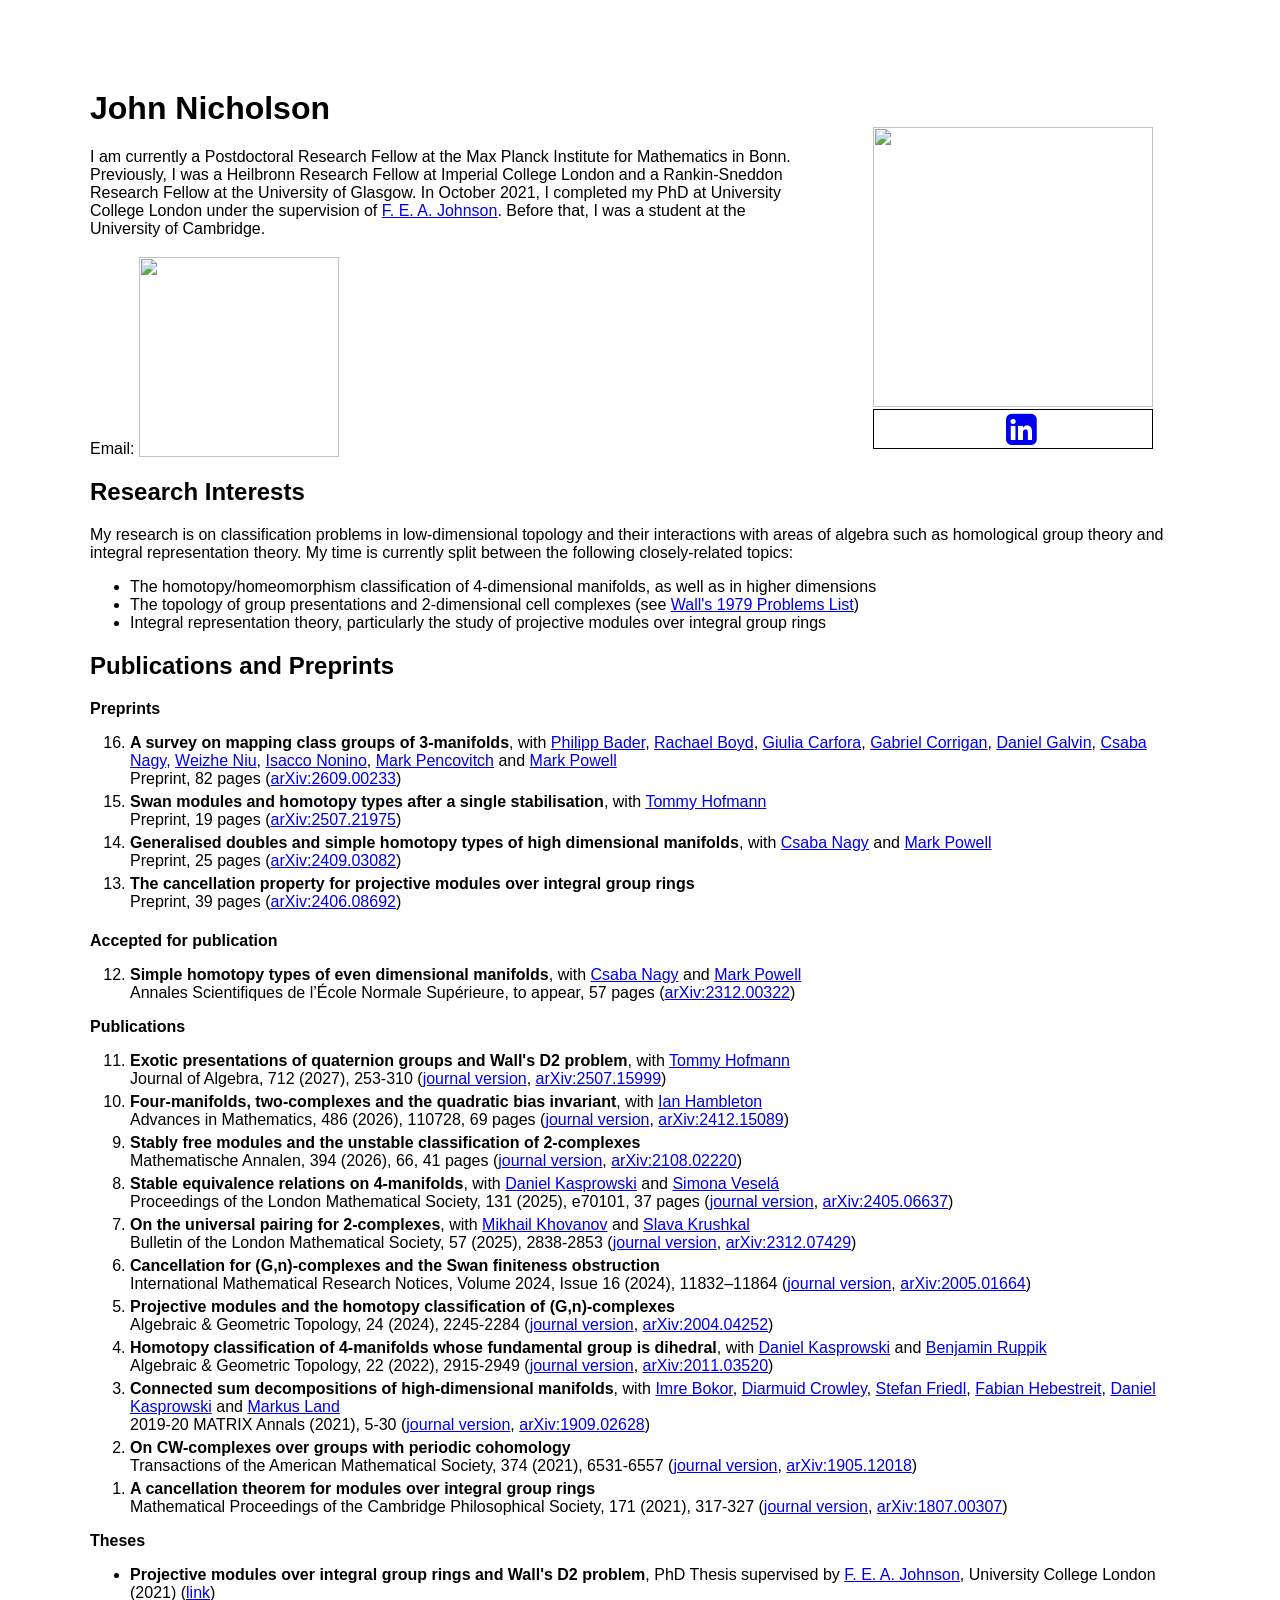
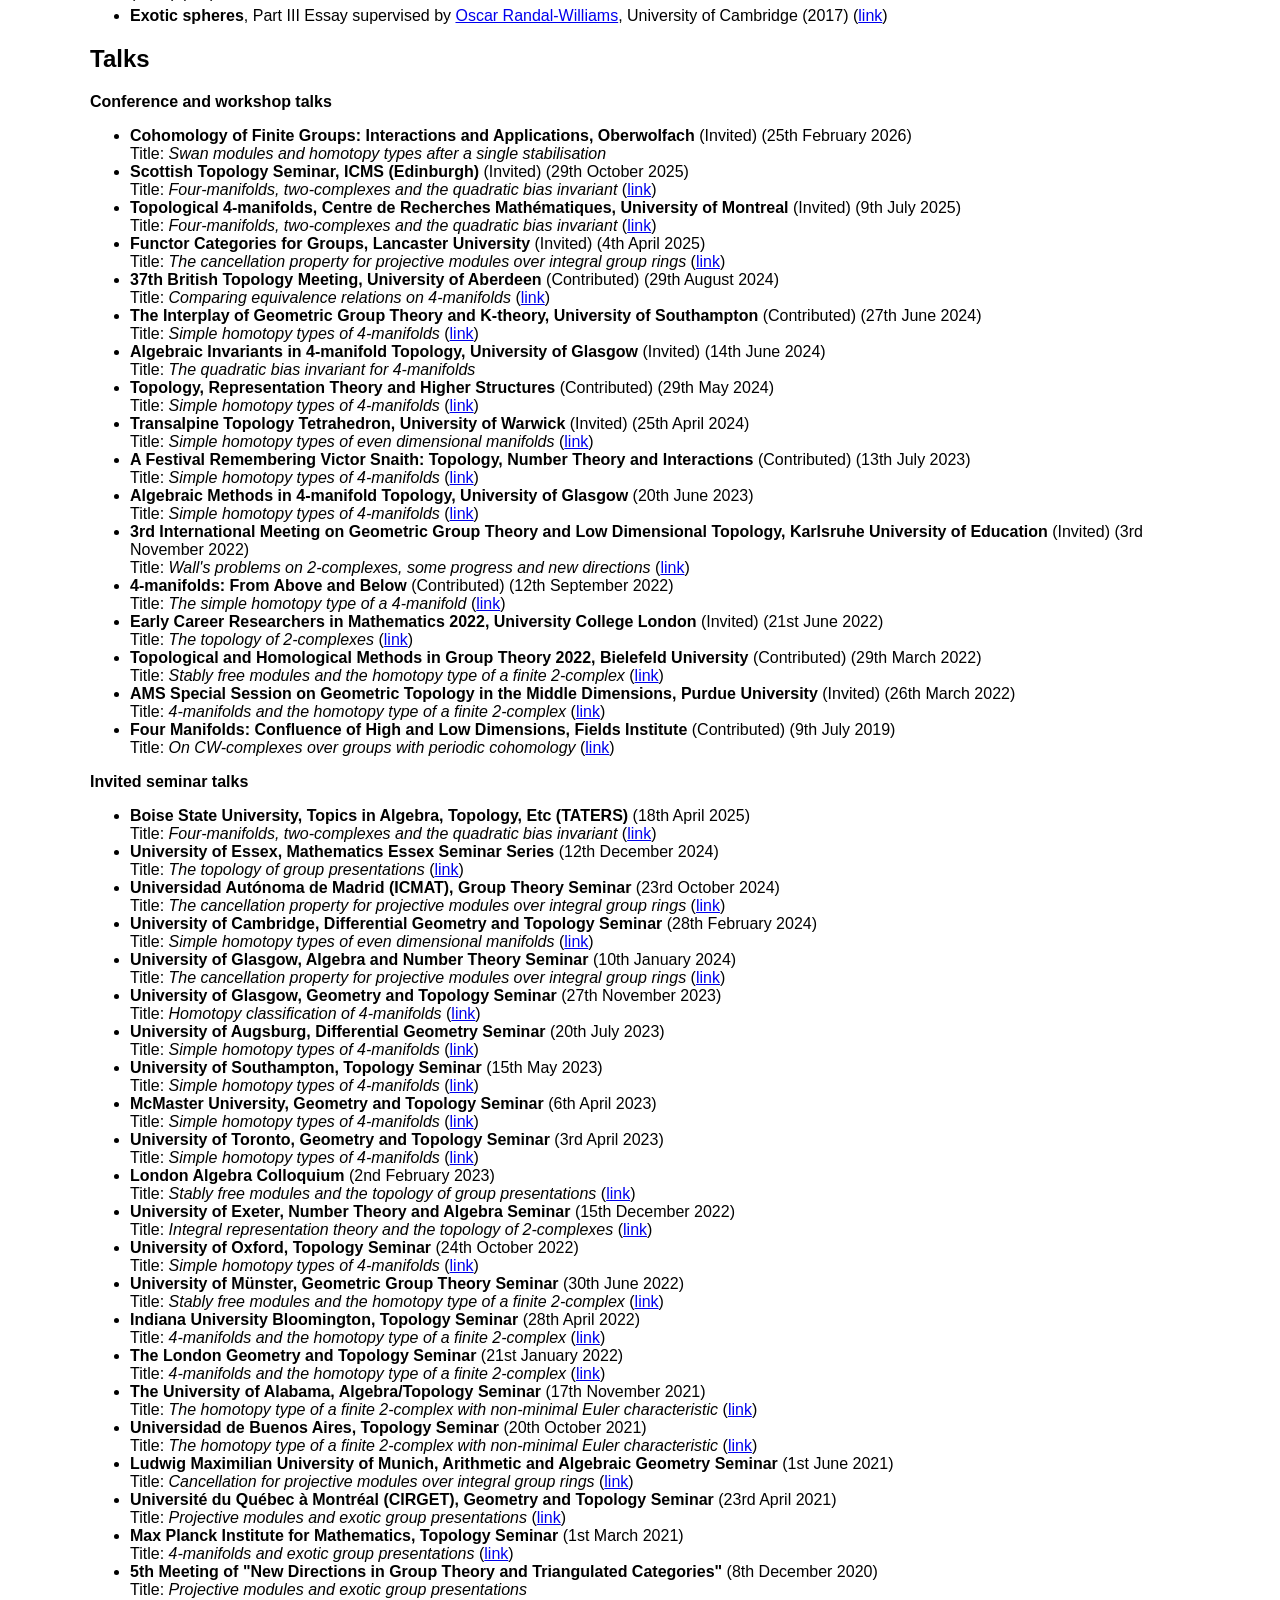
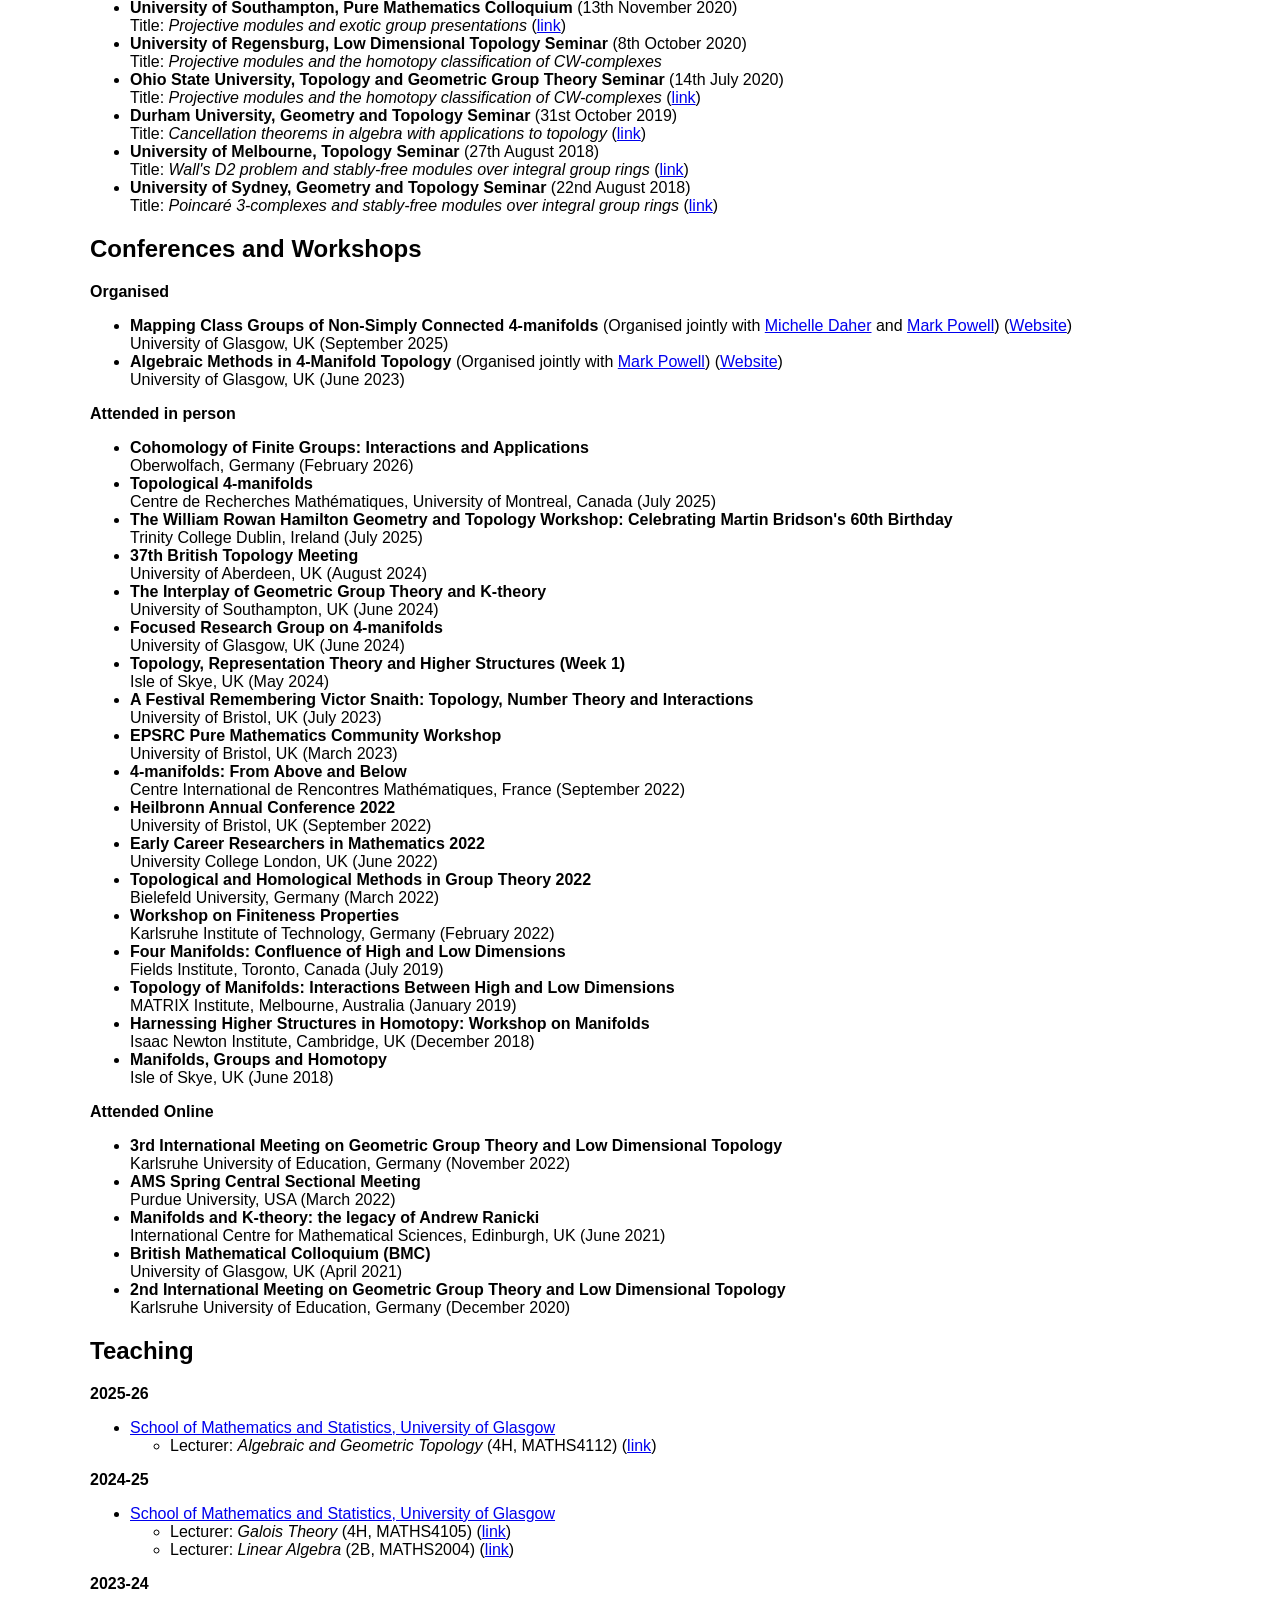
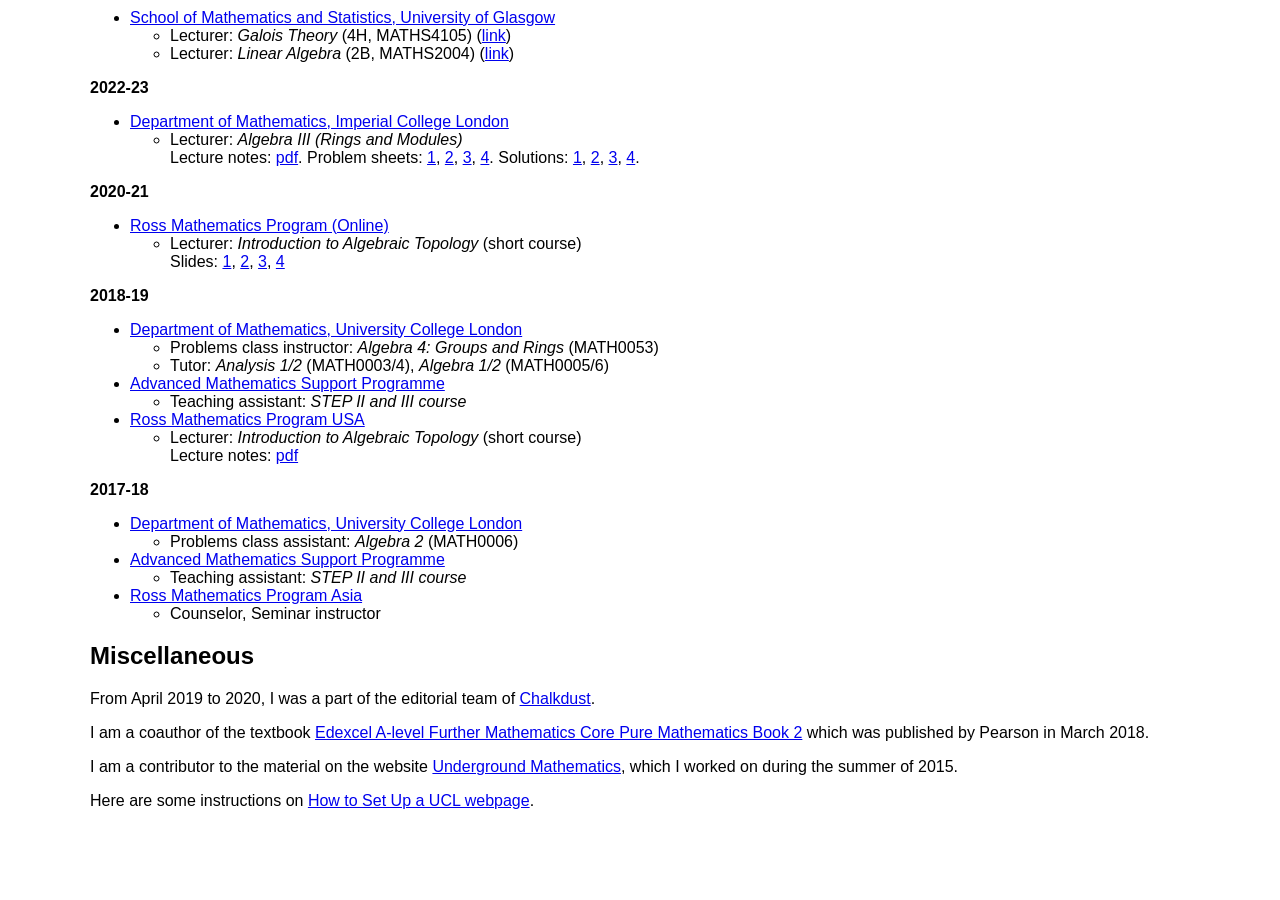
==== index.html @ 1c6eef06 "Clean up index.html by removing redundancy Removed duplicate paragraph and email section." ====
<html>
<head>
<!-- Global site tag (gtag.js) - Google Analytics -->
<script async src="https://www.googletagmanager.com/gtag/js?id=UA-147065975-1"></script>
<script>
  window.dataLayer = window.dataLayer || [];
  function gtag(){dataLayer.push(arguments);}
  gtag('js', new Date());

  gtag('config', 'UA-147065975-1');
</script>
<title>John Nicholson</title>
<link rel="stylesheet" type="text/css"
    href="https://cdn.rawgit.com/dreampulse/computer-modern-web-font/master/fonts.css">
<link rel="stylesheet" href="https://cdnjs.cloudflare.com/ajax/libs/font-awesome/4.7.0/css/font-awesome.min.css">
<link rel="stylesheet" href="https://cdn.jsdelivr.net/gh/jpswalsh/academicons@1/css/academicons.min.css">
<meta name="google-site-verification" content="gK87R5VoDUlgInqAbG7cXUX0a2BcM8BAAJUPBmA-x34" />
<style>
body {
  font-family: "Computer Modern Sans", sans-serif;
}
  img {
  border-radius: 0px; border-color: white;
}
table {
  border:35px solid white; border-left:60px solid white; 
}
th {
  border:none; padding: 0px;
}
td {
  border:1px solid black; text-align:center;
}
.moveimage
{
    position: relative;
    top: 3.06px;
}
</style>
</head>

<body style="margin:80;padding:10">
<table style="float:right">
  <tr><th>    
 <img src="https://johnnynicholson.co.uk/portrait.jpg" width="280" height=“300”>       
    </th></tr>
  <tr><td>
<a href="https://johnnynicholson.co.uk/CV.pdf"><i class="ai ai-cv" style="font-size:36px"></i></a> 
&nbsp
<a href="https://scholar.google.com/citations?user=S1taH2UAAAAJ&hl=en"><i class="ai ai-google-scholar" style="font-size:36px"></i></a> 
&nbsp
<a href="https://www.researchgate.net/profile/John-Nicholson-14"><i class="ai ai-researchgate" style="font-size:36px"></i></a> 
&nbsp
<a href="https://www.linkedin.com/in/john-nicholson-ba2756aa/"><i class="fa fa-linkedin-square" style="font-size:36px"></i></a> 
&nbsp
<a href="https://arxiv.org/a/nicholson_j_2.html"><i class="ai ai-arxiv" style="font-size:36px"></i></a> 
    </td></tr>
</table>
<h1>John Nicholson</h1>
<p>I am currently a Postdoctoral Research Fellow at the Max Planck Institute for Mathematics in Bonn. Previously, I was a Heilbronn Research Fellow at Imperial College London and a Rankin-Sneddon Research Fellow at the University of Glasgow. In October 2021, I completed my PhD at University College London under the supervision of <a href="https://iris.ucl.ac.uk/iris/browse/profile?upi=FEAJO83">F. E. A. Johnson</a>. Before that, I was a student at the University of Cambridge. 
 </p>

<p>
Email: <img class="moveimage" src="https://johnnynicholson.co.uk/email.jpg" width="200" height=“30”>    
</p>

<h2>Research Interests</h2>
<p>
My research is on classification problems in low-dimensional topology and their interactions with areas of algebra such as homological group theory and integral representation theory. My time is currently split between the following closely-related topics:
<ul>
<li>
The homotopy/homeomorphism classification of 4-dimensional manifolds, as well as in higher dimensions
</li>
<li>
The topology of group presentations and 2-dimensional cell complexes (see <a href="https://www.maths.ed.ac.uk/~v1ranick/papers/wallhomgroup.pdf#page=387">Wall's 1979 Problems List</a>)
</li>
<li>
Integral representation theory, particularly the study of projective modules over integral group rings
</li>
</ul>
</p>

<h2>Publications and Preprints</h2>

<b>Preprints</b>

<ol type=“6” reversed start="16">
<li>
  <b>A survey on mapping class groups of 3-manifolds</b>, with <a href="https://sites.google.com/view/philippbader-math?usp=sharing">Philipp Bader</a>, <a href="https://www.maths.gla.ac.uk/~rboyd/">Rachael Boyd</a>, <a href="https://uk.linkedin.com/in/giulia-carfora">Giulia Carfora</a>, <a href="https://www.gabrielcorrigan.com/">Gabriel Corrigan</a>, <a href="https://dapgalvin.github.io/">Daniel Galvin</a>, <a href="https://guests.mpim-bonn.mpg.de/nagy/">Csaba Nagy</a>, <a href="https://zy18859.wixsite.com/website">Weizhe Niu</a>, <a href="https://sites.google.com/view/isaccononinomath/home-page">Isacco Nonino</a>, <a href="https://sites.google.com/view/mark-pencovitch/">Mark Pencovitch</a> and <a href="https://www.maths.gla.ac.uk/~mpowell/">Mark Powell</a><br>
Preprint, 82 pages (<a href="https://arxiv.org/abs/2609.00233">arXiv:2609.00233</a>)
  </li>
<br style="line-height:5px;" />
<li>
  <b>Swan modules and homotopy types after a single stabilisation</b>, with <a href="https://www.thofma.com/">Tommy Hofmann</a><br>
Preprint, 19 pages (<a href="https://arxiv.org/abs/2507.21975">arXiv:2507.21975</a>)
  </li>
<br style="line-height:5px;" />
<li>
  <b>Generalised doubles and simple homotopy types of high dimensional manifolds</b>, with <a href="https://www.maths.gla.ac.uk/~cnagy/">Csaba Nagy</a> and <a href="https://www.maths.gla.ac.uk/~mpowell/">Mark Powell</a><br>
Preprint, 25 pages (<a href="https://arxiv.org/abs/2409.03082">arXiv:2409.03082</a>)
  </li>
<br style="line-height:5px;" />
<li>
  <b>The cancellation property for projective modules over integral group rings</b><br>
Preprint, 39 pages (<a href="https://arxiv.org/abs/2406.08692">arXiv:2406.08692</a>)
  </li>
<br style="line-height:5px;" />
</ol>

<b>Accepted for publication</b>

<ol type=“6” reversed start="12">
<li>
  <b>Simple homotopy types of even dimensional manifolds</b>, with <a href="https://www.maths.gla.ac.uk/~cnagy/">Csaba Nagy</a> and <a href="https://www.maths.gla.ac.uk/~mpowell/">Mark Powell</a><br>
Annales Scientiﬁques de l’&Eacute;cole Normale Sup&eacute;rieure, to appear, 57 pages (<a href="https://arxiv.org/abs/2312.00322">arXiv:2312.00322</a>)
  </li>
</ol>

<b>Publications</b>

<ol type=“7” reversed>
<li>
  <b>Exotic presentations of quaternion groups and Wall's D2 problem</b>, with <a href="https://www.thofma.com/">Tommy Hofmann</a><br>
Journal of Algebra, 712 (2027), 253-310 (<a href="https://www.sciencedirect.com/science/article/pii/S0021869326003935">journal version</a>, <a href="https://arxiv.org/abs/2507.15999">arXiv:2507.15999</a>)
</li>
<br style="line-height:5px;" />
<li>
  <b>Four-manifolds, two-complexes and the quadratic bias invariant</b>, with <a href="https://ms.mcmaster.ca/ian/">Ian Hambleton</a><br>
Advances in Mathematics, 486 (2026), 110728, 69 pages (<a href="https://www.sciencedirect.com/science/article/pii/S0001870825006267">journal version</a>, <a href="https://arxiv.org/abs/2412.15089">arXiv:2412.15089</a>)
  </li>
<br style="line-height:5px;" />
<li>
  <b>Stably free modules and the unstable classification of 2-complexes</b><br>
Mathematische Annalen, 394 (2026), 66, 41 pages (<a href="https://link.springer.com/article/10.1007/s00208-026-03403-x">journal version</a>, <a href="https://arxiv.org/abs/2108.02220">arXiv:2108.02220</a>)
  </li>
<br style="line-height:5px;" />
<li>
  <b>Stable equivalence relations on 4-manifolds</b>, with <a href="https://dkasprowski.github.io/">Daniel Kasprowski</a> and <a href="https://sites.google.com/view/simonavesela">Simona Vesel&aacute;</a><br>
Proceedings of the London Mathematical Society, 131 (2025), e70101, 37 pages (<a href="https://londmathsoc.onlinelibrary.wiley.com/doi/full/10.1112/plms.70101">journal version</a>, <a href="https://arxiv.org/abs/2405.06637">arXiv:2405.06637</a>)
  </li>
<br style="line-height:5px;" />
<li>
  <b>On the universal pairing for 2-complexes</b>, with <a href="https://www.math.columbia.edu/~khovanov/">Mikhail Khovanov</a> and <a href="https://uva.theopenscholar.com/slava-krushkal">Slava Krushkal</a><br>
Bulletin of the London Mathematical Society, 57 (2025), 2838-2853 (<a href="https://londmathsoc.onlinelibrary.wiley.com/doi/10.1112/blms.70130">journal version</a>, <a href="https://arxiv.org/abs/2312.07429">arXiv:2312.07429</a>)
  </li>
<br style="line-height:5px;" />
<li>
  <b>Cancellation for (G,n)-complexes and the Swan finiteness obstruction</b><br>
International Mathematical Research Notices, Volume 2024, Issue 16 (2024), 11832–11864 (<a href="https://academic.oup.com/imrn/article/2024/16/11832/7704607">journal version</a>, <a href="https://arxiv.org/abs/2005.01664">arXiv:2005.01664</a>)
</li>
<br style="line-height:5px;" />
<li>
  <b>Projective modules and the homotopy classification of (G,n)-complexes</b><br>
Algebraic & Geometric Topology, 24 (2024), 2245-2284 (<a href="https://msp.org/agt/2024/24-4/p14.xhtml">journal version</a>, <a href="https://arxiv.org/abs/2004.04252">arXiv:2004.04252</a>)
  </li>
<br style="line-height:5px;" />
<li>
  <b>Homotopy classification of 4-manifolds whose fundamental group is dihedral</b>, with <a href="https://dkasprowski.github.io/">Daniel Kasprowski</a> and <a href="https://ben300694.github.io">Benjamin Ruppik</a><br>
Algebraic & Geometric Topology, 22 (2022), 2915-2949 (<a href="https://msp.org/agt/2022/22-6/p09.xhtml">journal version</a>, <a href="https://arxiv.org/abs/2011.03520">arXiv:2011.03520</a>)
  </li>
<br style="line-height:5px;" />
<li>
  <b>Connected sum decompositions of high-dimensional manifolds</b>, with <a href="https://www.researchgate.net/profile/Imre_Bokor">Imre Bokor</a>, <a href="http://www.dcrowley.net">Diarmuid Crowley</a>, <a href="https://www.uni-regensburg.de/Fakultaeten/nat_Fak_I/friedl/">Stefan Friedl</a>, <a href="http://www.math.uni-bonn.de/people/fhebestr/?language=en">Fabian Hebestreit</a>, <a href="https://dkasprowski.github.io/">Daniel Kasprowski</a> and <a href="http://markus-land.de">Markus Land</a><br>    
2019-20 MATRIX Annals (2021), 5-30 (<a href="https://www.matrix-inst.org.au/wp_Matrix2016/wp-content/uploads/2019/01/Bokor.pdf">journal version</a>, <a href="https://arxiv.org/abs/1909.02628">arXiv:1909.02628</a>)
  </li>
<br style="line-height:5px;" />
<li>
  <b>On CW-complexes over groups with periodic cohomology</b><br>
Transactions of the American Mathematical Society, 374 (2021), 6531-6557 (<a href="https://www.ams.org/journals/tran/2021-374-09/S0002-9947-2021-08411-1/home.html">journal version</a>, <a href="https://arxiv.org/abs/1905.12018">arXiv:1905.12018</a>)
  </li>
<br style="line-height:5px;" />
  <li>
  <b>A cancellation theorem for modules over integral group rings</b><br>
Mathematical Proceedings of the Cambridge Philosophical Society, 171 (2021), 317-327 (<a href="https://www.cambridge.org/core/journals/mathematical-proceedings-of-the-cambridge-philosophical-society/article/cancellation-theorem-for-modules-over-integral-group-rings/202F6EF7C5640BEC294245C1874894DC/share/fbe58070a6efddd1e0c181f523d9d366a1730e4e?fbclid=IwAR3OnU7jGz0tqQ5S7TZVd3SgXY0NqhOTtJ7TMwP3S_0Zg6dTmzfdGnAE6rk">journal version</a>, <a href="https://arxiv.org/abs/1807.00307">arXiv:1807.00307</a>)
  </li>
</ol>

<b>Theses</b>

<ul>
  <li>
  <b>Projective modules over integral group rings and Wall's D2 problem</b>, PhD Thesis supervised by <a href="https://iris.ucl.ac.uk/iris/browse/profile?upi=FEAJO83">F. E. A. Johnson</a>, University College London (2021) (<a href=“https://discovery.ucl.ac.uk/id/eprint/10136629/“>link</a>)
</li>
<br style="line-height:5px;" />
<li>
<b>Exotic spheres</b>, Part III Essay supervised by <a href="https://www.dpmms.cam.ac.uk/~or257/">Oscar Randal-Williams</a>, University of Cambridge (2017) (<a href="https://johnnynicholson.co.uk/exotic-spheres.pdf">link</a>)
</li>
</ul>

<h2>Talks</h2>
<b>Conference and workshop talks</b>
<ul>
<li>
<b>Cohomology of Finite Groups: Interactions and Applications, Oberwolfach</b> (Invited) (25th February 2026)
<br>
Title: <i>Swan modules and homotopy types after a single stabilisation</i>
</li>
<li>
<b>Scottish Topology Seminar, ICMS (Edinburgh)</b> (Invited) (29th October 2025)
<br>
Title: <i>Four-manifolds, two-complexes and the quadratic bias invariant</i> (<a href="https://sts.maths.gla.ac.uk/HomePage">link</a>)
</li>
<li>
<b>Topological 4-manifolds, Centre de Recherches Math&eacute;matiques, University of Montreal</b> (Invited) (9th July 2025)
<br>
Title: <i>Four-manifolds, two-complexes and the quadratic bias invariant</i> (<a href="https://www.crmath.ca/en/activities/#/type/activity/id/4013">link</a>)
</li>
<li>
<b>Functor Categories for Groups, Lancaster University</b> (Invited) (4th April 2025)
<br>
Title: <i>The cancellation property for projective modules over integral group rings</i> (<a href="https://www.lancaster.ac.uk/maths/research/conferences/fcg/april-2025/">link</a>)
</li>
<li>
<b>37th British Topology Meeting, University of Aberdeen</b> (Contributed) (29th August 2024)
<br>
Title: <i>Comparing equivalence relations on 4-manifolds</i> (<a href="https://homepages.abdn.ac.uk/mark.grant/pages/BTM2024/BTM_schedule.pdf">link</a>)
</li>
<li>
<b>The Interplay of Geometric Group Theory and K-theory, University of Southampton</b> (Contributed) (27th June 2024)
<br>
Title: <i>Simple homotopy types of 4-manifolds</i> (<a href="https://dkasprowski.github.io/Conference/schedule.html">link</a>)
</li>
<li>
<b>Algebraic Invariants in 4-manifold Topology, University of Glasgow</b> (Invited) (14th June 2024)
<br>
Title: <i>The quadratic bias invariant for 4-manifolds</i>
</li>
<li>
 <b>Topology, Representation Theory and Higher Structures</b> (Contributed) (29th May 2024) <br> 
Title: <i>Simple homotopy types of 4-manifolds</i> (<a href="https://www.newton.ac.uk/seminar/43185/">link</a>)
</li>
<li>
 <b>Transalpine Topology Tetrahedron, University of Warwick</b> (Invited) (25th April 2024) <br> 
Title: <i>Simple homotopy types of even dimensional manifolds</i> (<a href="https://sarah-whitehouse.sites.sheffield.ac.uk/transalpine-topology-tetrahedron/ttt119warwick">link</a>)
</li>
<li>
 <b>A Festival Remembering Victor Snaith: Topology, Number Theory and Interactions</b> (Contributed) (13th July 2023) <br> 
Title: <i>Simple homotopy types of 4-manifolds</i> (<a href="https://heilbronn.ac.uk/2022/07/25/remembering-vic-snaith/">link</a>)
</li>
<li>
<b>Algebraic Methods in 4-manifold Topology, University of Glasgow</b> (20th June 2023)
<br>
Title: <i>Simple homotopy types of 4-manifolds</i> (<a href="https://johnnynicholson.co.uk/glasgow2023/">link</a>)
</li>
<li>
 <b>3rd International Meeting on Geometric Group Theory and Low Dimensional Topology, Karlsruhe University of Education</b> (Invited) (3rd November 2022) <br> 
Title: <i>Wall's problems on 2-complexes, some progress and new directions</i> (<a href="https://www.ph-karlsruhe.de/tagungen/combinatorial-group-theory-and-low-dimensional-topology">link</a>)
</li>
<li>
 <b>4-manifolds: From Above and Below</b> (Contributed) (12th September 2022) <br> 
Title: <i>The simple homotopy type of a 4-manifold</i> (<a href="https://conferences.cirm-math.fr/2593.html">link</a>)
</li>
 <li>
<b>Early Career Researchers in Mathematics 2022, University College London</b> (Invited) (21st June 2022) <br>
Title: <i>The topology of 2-complexes</i> (<a href="https://www.homepages.ucl.ac.uk/~ucahwas/ecrm/speaker/john-nicholson.html">link</a>)
</li>
 <li>
<b>Topological and Homological Methods in Group Theory 2022, Bielefeld University</b> (Contributed) (29th March 2022) <br>
Title: <i>Stably free modules and the homotopy type of a finite 2-complex</i> (<a href="https://www.math.uni-bielefeld.de/groupsgeometry/thgt22/">link</a>)
</li>
<li>
<b>AMS Special Session on Geometric Topology in the Middle Dimensions, Purdue University</b> (Invited) (26th March 2022) <br>
Title: <i>4-manifolds and the homotopy type of a finite 2-complex</i> (<a href="https://www.ams.org/meetings/sectional/2292_program_ss29.html#title">link</a>)
</li>
<li>
<b>Four Manifolds: Confluence of High and Low Dimensions, Fields Institute</b> (Contributed) (9th July 2019) <br>
Title: <i>On CW-complexes over groups with periodic cohomology</i> (<a href="http://www.fields.utoronto.ca/talks/CW-complexes-over-groups-periodic-cohomology">link</a>)
</li>
</ul>

<b>Invited seminar talks</b>
<ul>
<li>
<b>Boise State University, Topics in Algebra, Topology, Etc (TATERS)</b> (18th April 2025) <br>
Title: <i>Four-manifolds, two-complexes and the quadratic bias invariant</i> (<a href="https://sites.google.com/boisestate.edu/taters/2025A">link</a>)
</li>
<li>
<b>University of Essex, Mathematics Essex Seminar Series</b> (12th December 2024) <br>
Title: <i>The topology of group presentations</i> (<a href="https://researchseminars.org/seminar/EssexMaths">link</a>)
</li>
<li>
<b>Universidad Aut&oacute;noma de Madrid (ICMAT), Group Theory Seminar</b> (23rd October 2024) <br>
Title: <i>The cancellation property for projective modules over integral group rings</i> (<a href="https://sites.google.com/view/groupsinmadridseminar/">link</a>)
</li>
<li>
<b>University of Cambridge, Differential Geometry and Topology Seminar</b> (28th February 2024) <br>
Title: <i>Simple homotopy types of even dimensional manifolds</i> (<a href="https://talks.cam.ac.uk/talk/index/209896">link</a>)
</li>
<li>
<b>University of Glasgow, Algebra and Number Theory Seminar</b> (10th January 2024) <br>
Title: <i>The cancellation property for projective modules over integral group rings</i> (<a href="https://www.gla.ac.uk/schools/mathematicsstatistics/events/details/?id=11143">link</a>)
</li>
<li>
<b>University of Glasgow, Geometry and Topology Seminar</b> (27th November 2023) <br>
Title: <i>Homotopy classification of 4-manifolds</i> (<a href="https://www.gla.ac.uk/schools/mathematicsstatistics/events/details/?id=11136">link</a>)
</li>
<li>
<b>University of Augsburg, Differential Geometry Seminar</b> (20th July 2023) <br>
Title: <i>Simple homotopy types of 4-manifolds</i> (<a href="https://www.math.uni-augsburg.de/htdocs/VK/docs/2023/07/20_Do_29_00.html">link</a>)
</li>
<li>
<b>University of Southampton, Topology Seminar</b> (15th May 2023) <br>
Title: <i>Simple homotopy types of 4-manifolds</i> (<a href="https://www.maths.soton.ac.uk/topology-sem/">link</a>)
</li>
<li>
<b>McMaster University, Geometry and Topology Seminar</b> (6th April 2023) <br>
Title: <i>Simple homotopy types of 4-manifolds</i> (<a href="https://math.mcmaster.ca/news-events/seminars-colloquia/geometry-topology-seminar-archive/">link</a>)
</li>
<li>
<b>University of Toronto, Geometry and Topology Seminar</b> (3rd April 2023) <br>
Title: <i>Simple homotopy types of 4-manifolds</i> (<a href="https://seminars.math.toronto.edu/seminars/list/events.py/process?action=display&file=06a0c9848261f9353bc2b7c31d0bc57d-submission-pkl-1678975744.52879">link</a>)
</li>
<li>
<b>London Algebra Colloquium</b> (2nd February 2023) <br>
Title: <i>Stably free modules and the topology of group presentations</i> (<a href="https://londonalgebra.wordpress.com/">link</a>)
</li>
<li>
<b>University of Exeter, Number Theory and Algebra Seminar</b> (15th December 2022) <br>
Title: <i>Integral representation theory and the topology of 2-complexes</i> (<a href="https://mathematics.exeter.ac.uk/news-events/colloquia/event/?semID=2798&dateID=5767">link</a>)
</li>
<li>
<b>University of Oxford, Topology Seminar</b> (24th October 2022) <br>
Title: <i>Simple homotopy types of 4-manifolds</i> (<a href="https://www.maths.ox.ac.uk/node/61227
">link</a>)
</li>
<li>
<b>University of M&uuml;nster, Geometric Group Theory Seminar</b> (30th June 2022) <br>
Title: <i>Stably free modules and the homotopy type of a finite 2-complex</i> (<a href="https://www.uni-muenster.de/FB10/Service/show_article.shtml?id=9130">link</a>)
</li>
<li>
<b>Indiana University Bloomington, Topology Seminar</b> (28th April 2022) <br>
Title: <i>4-manifolds and the homotopy type of a finite 2-complex</i> (<a href="https://math.indiana.edu/seminars/index.html">link</a>)
</li>
<li>
<b>The London Geometry and Topology Seminar</b> (21st January 2022) <br>
Title: <i>4-manifolds and the homotopy type of a finite 2-complex</i> (<a href="http://geometry.ma.ic.ac.uk/seminar/">link</a>)
</li>
<li>
<b>The University of Alabama, Algebra/Topology Seminar</b> (17th November 2021) <br>
Title: <i>The homotopy type of a finite 2-complex with non-minimal Euler characteristic</i> (<a href="https://math.ua.edu/event/algebra-topology-seminar-johnny-nicholson-imperial-college/">link</a>)
</li>
<li>
<b>Universidad de Buenos Aires, Topology Seminar</b> (20th October 2021) <br>
Title: <i>The homotopy type of a finite 2-complex with non-minimal Euler characteristic</i> (<a href="http://mate.dm.uba.ar/~gminian/algtopgroup/seminariotopo.html">link</a>)
</li>
<li>
<b>Ludwig Maximilian University of Munich, Arithmetic and Algebraic Geometry Seminar</b> (1st June 2021) <br>
Title: <i>Cancellation for projective modules over integral group rings</i> (<a href="https://www.mathematik.uni-muenchen.de/~bley/OS/ArithAlgGeomSS2021.pdf">link</a>)
</li>
<li>
<b>Universit&eacute; du Qu&eacute;bec &agrave; Montr&eacute;al (CIRGET), Geometry and Topology Seminar</b> (23rd April 2021) <br>
Title: <i>Projective modules and exotic group presentations</i> (<a href="http://www.cirget.uqam.ca/en/seminars.html">link</a>)
</li>
<li>
<b>Max Planck Institute for Mathematics, Topology Seminar</b> (1st March 2021) <br>
Title: <i>4-manifolds and exotic group presentations</i> (<a href=" https://www.mpim-bonn.mpg.de/node/10697/">link</a>)
</li>
<li>
<b>5th Meeting of "New Directions in Group Theory and Triangulated Categories"</b> (8th December 2020) <br>
Title: <i>Projective modules and exotic group presentations</i> 
</li>
<li>
<b>University of Southampton, Pure Mathematics Colloquium</b> (13th November 2020) <br>
  Title: <i>Projective modules and exotic group presentations</i> (<a href="https://www.maths.soton.ac.uk/pure-colloq/">link</a>)
</li>
<li>
<b>University of Regensburg, Low Dimensional Topology Seminar</b> (8th October 2020) <br>
  Title: <i>Projective modules and the homotopy classification of CW-complexes </i>
   </li>
<li>
<b>Ohio State University, Topology and Geometric Group Theory Seminar</b> (14th July 2020) <br>
 Title: <i> Projective modules and the homotopy classification of CW-complexes </i> (<a href="https://sites.google.com/view/topoandggt">link</a>) 
   </li>
<li>
<b>Durham University, Geometry and Topology Seminar</b> (31st October 2019) </b> <br>
  Title: <i>Cancellation theorems in algebra with applications to topology</i> (<a href="https://www.dur.ac.uk/mathematical.sciences/events/seminars/?seminar=6029">link</a>)
   </li>
<li>
<b>University of Melbourne, Topology Seminar</b> (27th August 2018) <br>
 Title: <i>Wall&apos;s D2 problem and stably-free modules over integral group rings</i> (<a href="https://ms.unimelb.edu.au/events/all/topology/topology-seminar-archive/details?event=11288">link</a>)
   </li> 
   <li>
<b>University of Sydney, Geometry and Topology Seminar</b> (22nd August 2018) <br>
 Title: <i>Poincar&eacute; 3-complexes and stably-free modules over integral group rings</i> (<a href="http://www.maths.usyd.edu.au/u/SemConf/Geometry/abstract_Nicholson.html">link</a>)
   </li> 
</ul>

<h2>Conferences and Workshops</h2>

<b>Organised</b>
<ul>
<li>
<b>Mapping Class Groups of Non-Simply Connected 4-manifolds</b> (Organised jointly with <a href="https://warwick.ac.uk/fac/sci/maths/people/staff/Daher">Michelle Daher</a> and <a href="https://www.maths.gla.ac.uk/~mpowell">Mark Powell</a>) (<a href="https://icms.ac.uk/activities/workshop/mapping-class-groups/">Website</a>)<br> 
University of Glasgow, UK (September 2025)
</li> 
<li>
<b>Algebraic Methods in 4-Manifold Topology</b> (Organised jointly with <a href="https://www.maths.gla.ac.uk/~mpowell">Mark Powell</a>) (<a href="https://johnnynicholson.co.uk/glasgow2023/">Website</a>)<br> 
University of Glasgow, UK (June 2023)
</li> 
</ul>

<b>Attended in person</b>
<ul>
<li>
<b>Cohomology of Finite Groups: Interactions and Applications</b><br>
Oberwolfach, Germany (February 2026)
</li>
<li>
<b>Topological 4-manifolds</b><br>
Centre de Recherches Math&eacute;matiques, University of Montreal, Canada (July 2025)
</li>
<li>
<b>The William Rowan Hamilton Geometry and Topology Workshop: Celebrating Martin Bridson's 60th Birthday</b><br>
Trinity College Dublin, Ireland (July 2025)
</li>
<li>
<b>37th British Topology Meeting</b><br>
University of Aberdeen, UK (August 2024)
</li>
<li>
<b>The Interplay of Geometric Group Theory and K-theory</b><br> 
University of Southampton, UK (June 2024)
</li>
<li>
<b>Focused Research Group on 4-manifolds</b><br> 
University of Glasgow, UK (June 2024)
</li>
<li>
<b>Topology, Representation Theory and Higher Structures (Week 1)</b><br> 
Isle of Skye, UK (May 2024)
</li>
<li>
<b>A Festival Remembering Victor Snaith: Topology, Number Theory and Interactions</b><br> 
University of Bristol, UK (July 2023)
</li> 
<li>
<b>EPSRC Pure Mathematics Community Workshop</b><br> 
University of Bristol, UK (March 2023)
</li> 
<li>
<b>4-manifolds: From Above and Below</b><br> 
Centre International de Rencontres Math&eacute;matiques, France (September 2022)
</li> 
<li>
<b>Heilbronn Annual Conference 2022</b><br> 
University of Bristol, UK (September 2022)
</li> 
<li>
<b>Early Career Researchers in Mathematics 2022</b><br> 
University College London, UK (June 2022)
</li> 
<li>
<b>Topological and Homological Methods in Group Theory 2022</b><br> 
Bielefeld University, Germany (March 2022)
</li> 
<li>
<b>Workshop on Finiteness Properties</b><br> 
Karlsruhe Institute of Technology, Germany (February 2022)
</li> 
<li>
  <b>Four Manifolds: Confluence of High and Low Dimensions</b><br> 
 Fields Institute, Toronto, Canada (July 2019)
   </li>  
<li>
  <b>Topology of Manifolds: Interactions Between High and Low Dimensions</b><br> 
  MATRIX Institute, Melbourne, Australia (January 2019)
   </li>
   <li>
  <b>Harnessing Higher Structures in Homotopy: Workshop on Manifolds</b><br>
     Isaac Newton Institute, Cambridge, UK (December 2018)
   </li>
   <li>
  <b>Manifolds, Groups and Homotopy</b><br>
     Isle of Skye, UK (June 2018)
   </li>
  </ul>

<b>Attended Online</b>
<ul>
<li>
  <b>3rd International Meeting on Geometric Group Theory and Low Dimensional Topology</b><br> 
 Karlsruhe University of Education, Germany (November 2022)
   </li>  
<li>
<b>AMS Spring Central Sectional Meeting</b><br> 
 Purdue University, USA (March 2022)
</li> 
<li>
  <b>Manifolds and K-theory: the legacy of Andrew Ranicki</b><br> 
 International Centre for Mathematical Sciences, Edinburgh, UK (June 2021)
   </li>  
<li>
  <b>British Mathematical Colloquium (BMC)</b><br> 
University of Glasgow, UK (April 2021)
   </li>  
<li>
  <b>2nd International Meeting  on Geometric Group Theory and Low Dimensional Topology</b><br> 
 Karlsruhe University of Education, Germany (December 2020)
   </li>  
  </ul>

  <h2><a id="Teaching">Teaching</a></h2>

<b>2025-26</b>
<ul>
  <li><a href="https://www.gla.ac.uk/schools/mathematicsstatistics/">School of Mathematics and Statistics, University of Glasgow</a></li>
  <ul>
<li>
Lecturer: <i>Algebraic and Geometric Topology</i> (4H, MATHS4112) (<a href="https://www.gla.ac.uk/coursecatalogue/course/?code=MATHS4112">link</a>) <br>
</li>
  </ul>
</ul>

<b>2024-25</b>
<ul>
  <li><a href="https://www.gla.ac.uk/schools/mathematicsstatistics/">School of Mathematics and Statistics, University of Glasgow</a></li>
  <ul>
<li>
Lecturer: <i>Galois Theory</i> (4H, MATHS4105) (<a href="https://www.gla.ac.uk/coursecatalogue/course/?code=MATHS4105">link</a>) <br>
</li>
    <li>
      Lecturer: <i>Linear Algebra</i> (2B, MATHS2004) (<a href="https://www.gla.ac.uk/coursecatalogue/course/?code=MATHS2004">link</a>) <br>
 </li>
  </ul>
</ul>

<b>2023-24</b>
<ul>
  <li><a href="https://www.gla.ac.uk/schools/mathematicsstatistics/">School of Mathematics and Statistics, University of Glasgow</a></li>
  <ul>
<li>
Lecturer: <i>Galois Theory</i> (4H, MATHS4105) (<a href="https://www.gla.ac.uk/coursecatalogue/course/?code=MATHS4105">link</a>) <br>
</li>
    <li>
      Lecturer: <i>Linear Algebra</i> (2B, MATHS2004) (<a href="https://www.gla.ac.uk/coursecatalogue/course/?code=MATHS2004">link</a>) <br>
 </li>
  </ul>
</ul>

<b>2022-23</b>
<ul>
  <li><a href="https://www.imperial.ac.uk/mathematics/">Department of Mathematics, Imperial College London</a></li>
  <ul>
    <li>
      Lecturer: <i>Algebra III (Rings and Modules)</i> <br>
Lecture notes: <a href="https://johnnynicholson.co.uk/algebra3-notes.pdf">pdf</a>.

Problem sheets: <a href="https://johnnynicholson.co.uk/algebra3-sheet1.pdf">1</a>, <a href="https://johnnynicholson.co.uk/algebra3-sheet2.pdf">2</a>, <a href="https://johnnynicholson.co.uk/algebra3-sheet3.pdf">3</a>, <a href="https://johnnynicholson.co.uk/algebra3-sheet4.pdf">4</a>.

Solutions: <a href="https://johnnynicholson.co.uk/algebra3-solutions1.pdf">1</a>, <a href="https://johnnynicholson.co.uk/algebra3-solutions2.pdf">2</a>, <a href="https://johnnynicholson.co.uk/algebra3-solutions3.pdf">3</a>, <a href="https://johnnynicholson.co.uk/algebra3-solutions4.pdf">4</a>.
 </li>
  </ul>
</ul>

<b>2020-21</b>
<ul>
  <li><a href="https://rossprogram.org/events/">Ross Mathematics Program (Online)</a></li>
  <ul>
    <li>
      Lecturer: <i>Introduction to Algebraic Topology</i> (short course) <br> 
Slides: <a href="https://johnnynicholson.co.uk/lecture1.pdf">1</a>, <a href="https://johnnynicholson.co.uk/lecture2.pdf">2</a>, <a href="https://johnnynicholson.co.uk/lecture3.pdf">3</a>, <a href="https://johnnynicholson.co.uk/lecture4.pdf">4</a>         
 </li>
  </ul>
</ul>

<b>2018-19</b>
<ul>
  <li><a href="https://www.ucl.ac.uk/maths/ucl-department-mathematics">Department of Mathematics, University College London</a>
    <ul>
      <li>Problems class instructor: <i>Algebra 4: Groups and Rings</i> (MATH0053)</li>
      <li>Tutor: <i>Analysis 1/2</i> (MATH0003/4), <i>Algebra 1/2</i> (MATH0005/6)</li>
    </ul>
  </li> 
      <li><a href="https://amsp.org.uk">Advanced Mathematics Support Programme</a>
    <ul>
      <li>Teaching assistant: <i>STEP II and III course</i></li>
    </ul>
  </li> 
  <li><a href="https://rossprogram.org">Ross Mathematics Program USA</a></li>
  <ul>
    <li>
      Lecturer: <i>Introduction to Algebraic Topology</i> (short course) <br>  
      Lecture notes: <a href="https://johnnynicholson.co.uk/topology-notes.pdf">pdf</a>
    </li>
  </ul>
</ul>

<b>2017-18</b>

<ul>
  <li><a href="https://www.ucl.ac.uk/maths/ucl-department-mathematics">Department of Mathematics, University College London</a>
    <ul>
      <li>Problems class assistant: <i>Algebra 2</i> (MATH0006) </li>
    </ul>
    <li><a href="https://amsp.org.uk">Advanced Mathematics Support Programme</a>
    <ul>
      <li>Teaching assistant: <i>STEP II and III course</i></li>
    </ul>
  </li> 
  </li>   
    <li><a href="http://www.rossmathasia.org">Ross Mathematics Program Asia</a></li>
  <ul>
    <li>
    Counselor, Seminar instructor
    </li>
  </ul>
</ul>

  <h2>Miscellaneous</h2>

<p>
From April 2019 to 2020, I was a part of the editorial team of <a href=http://chalkdustmagazine.com>Chalkdust</a>.
</p>
  <p>
    I am a coauthor of the textbook <a href="https://www.amazon.co.uk/Edexcel-level-Further-Mathematics-Textbook/dp/1292183349/ref=pd_lpo_sbs_14_t_0?_encoding=UTF8&psc=1&refRID=TQ94Z72P1TQVF8Z3ZRES">Edexcel A-level Further Mathematics Core Pure Mathematics Book 2</a> which was published by Pearson in March 2018.
  </p>
 <p>
   I am a contributor to the material on the website <a href="https://undergroundmathematics.org">Underground Mathematics</a>, which I worked on during the summer of 2015.
  </p>
<p>
Here are some instructions on <a href=https://johnnynicholson.co.uk/how_to_webpage.pdf>How to Set Up a UCL webpage</a>.  
</body>
</html>
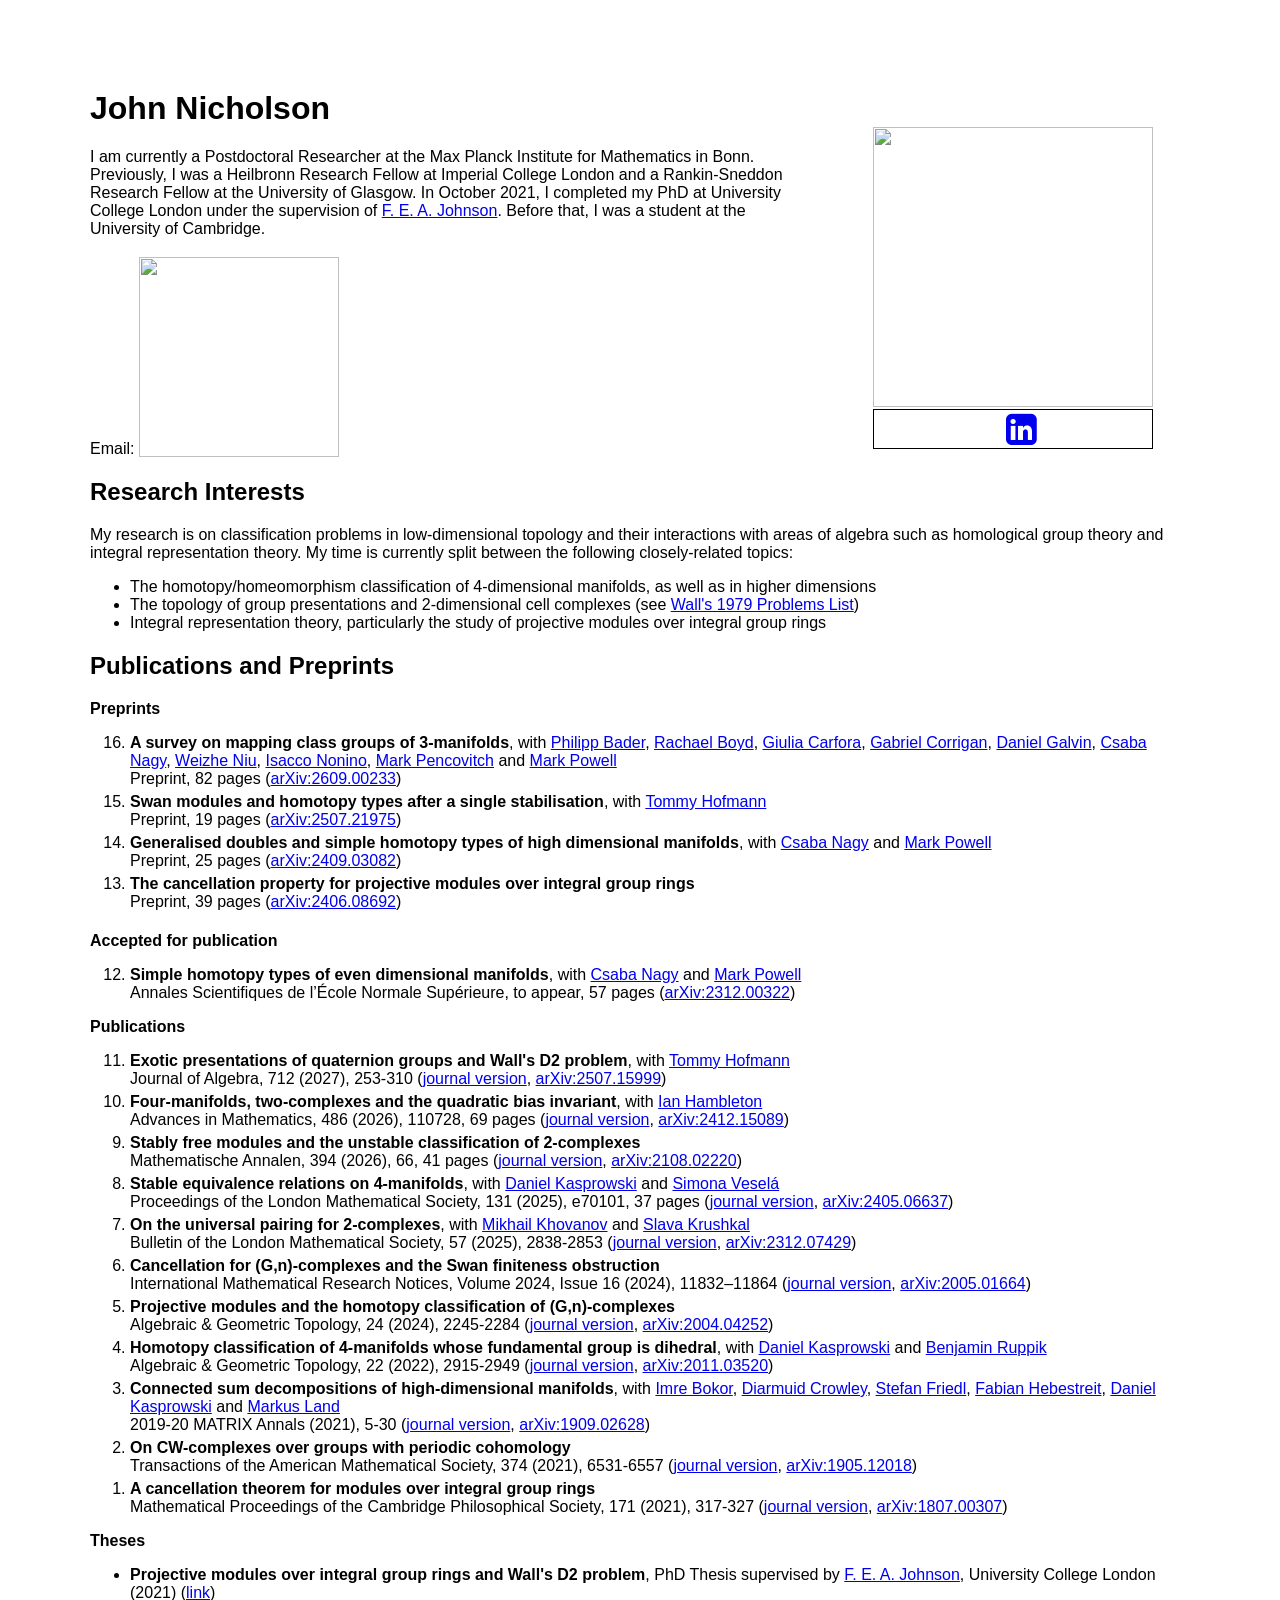
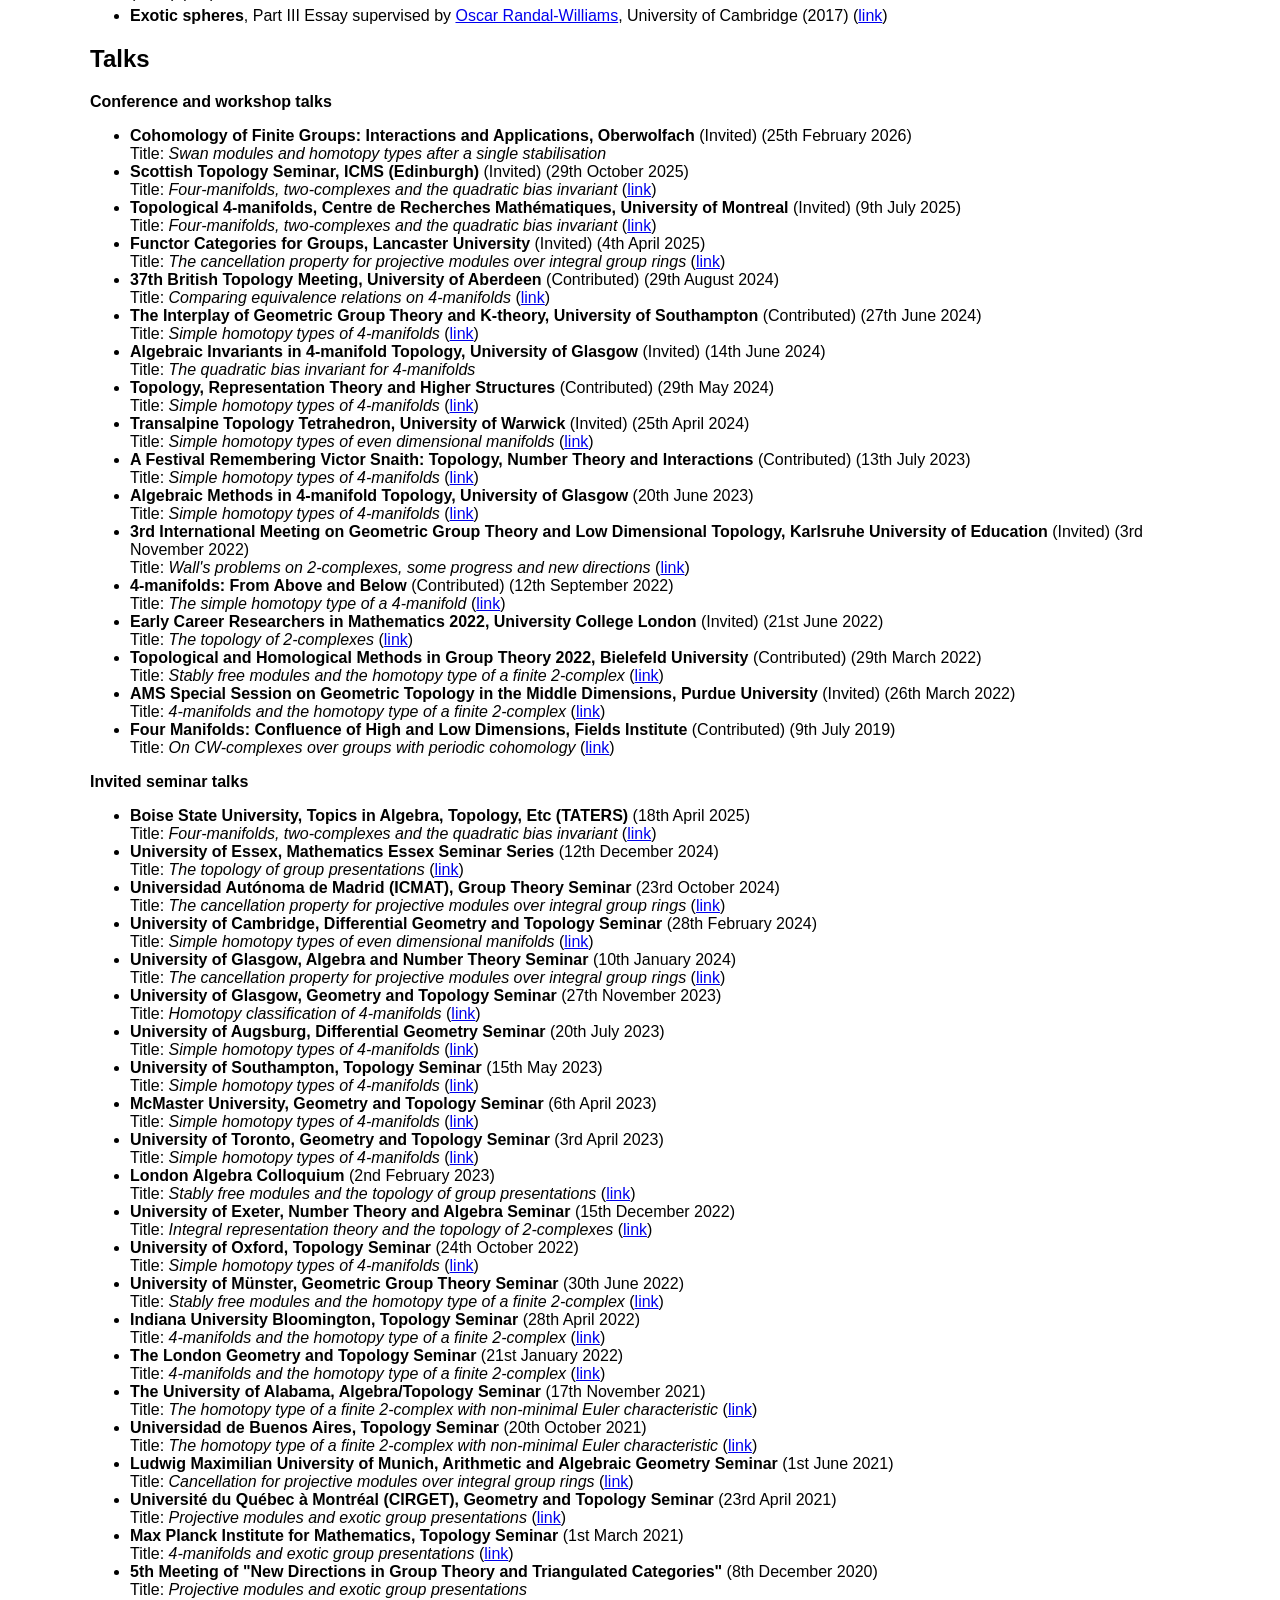
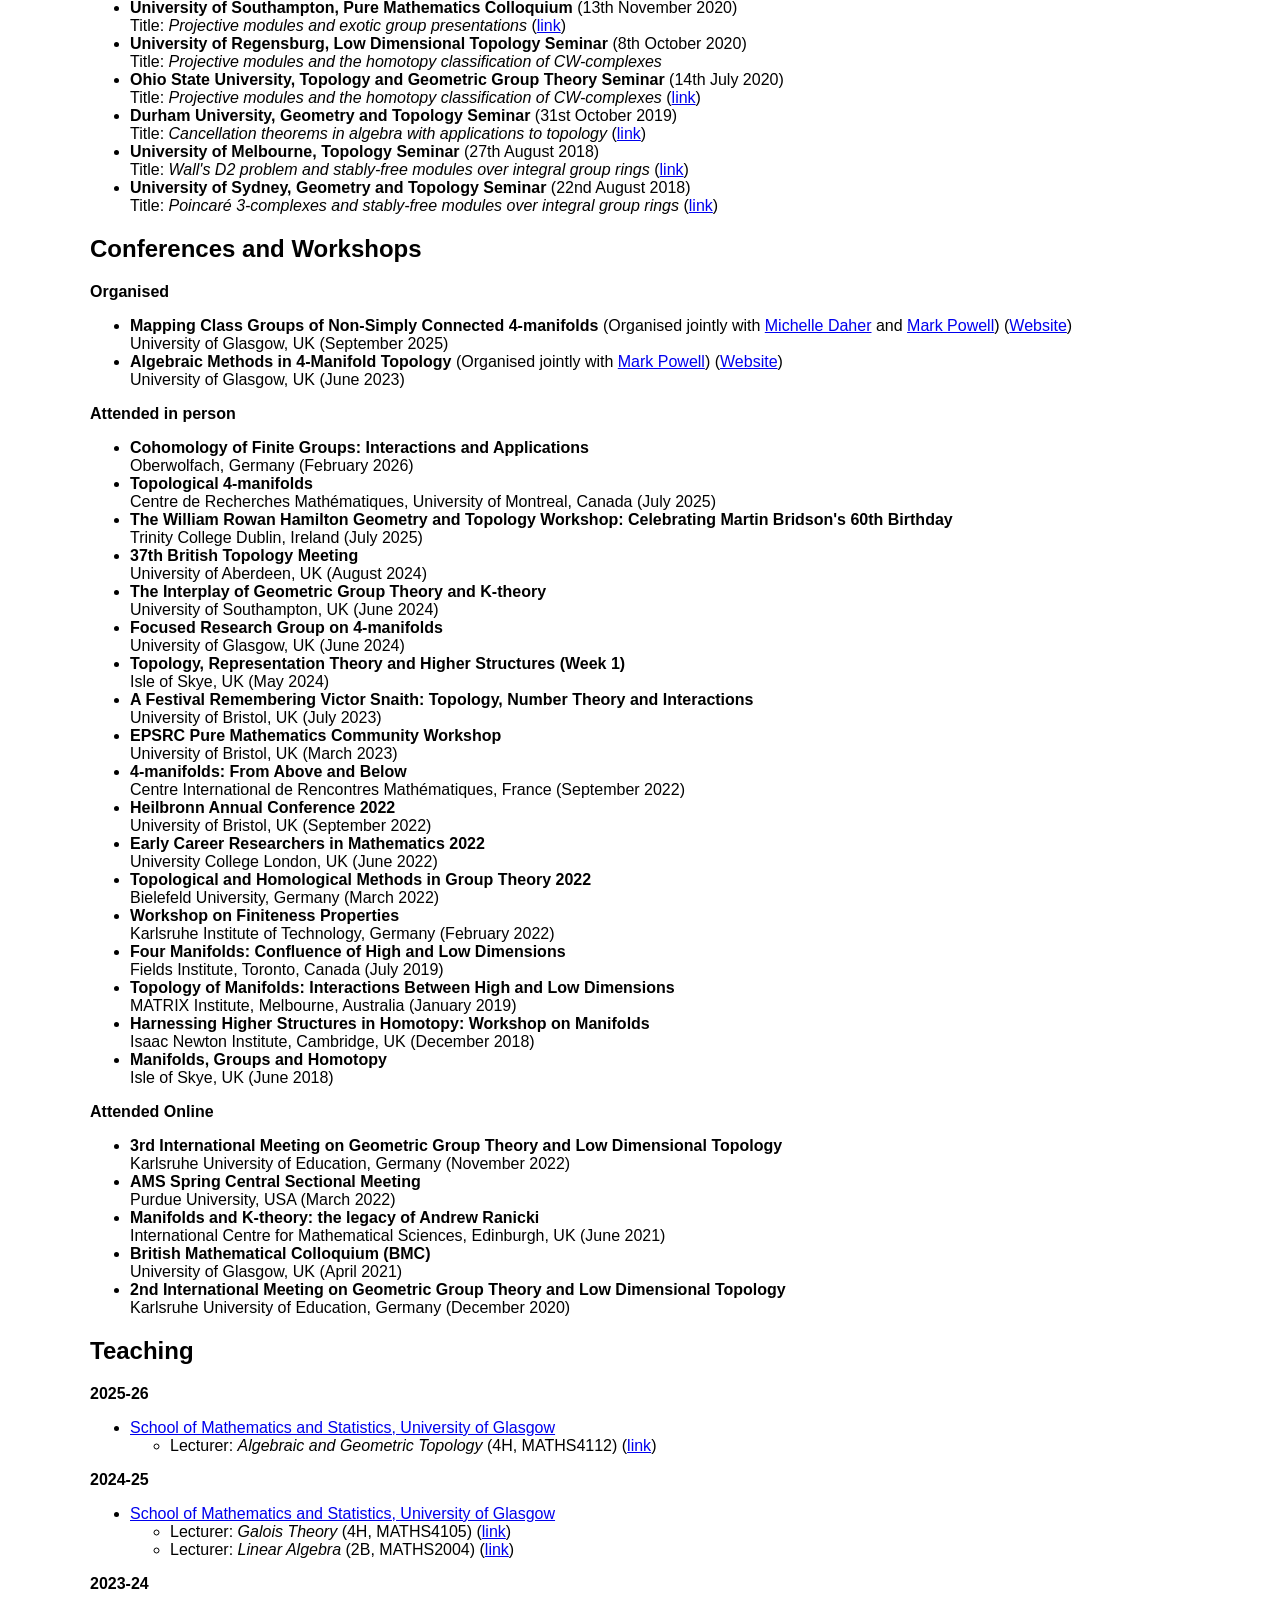
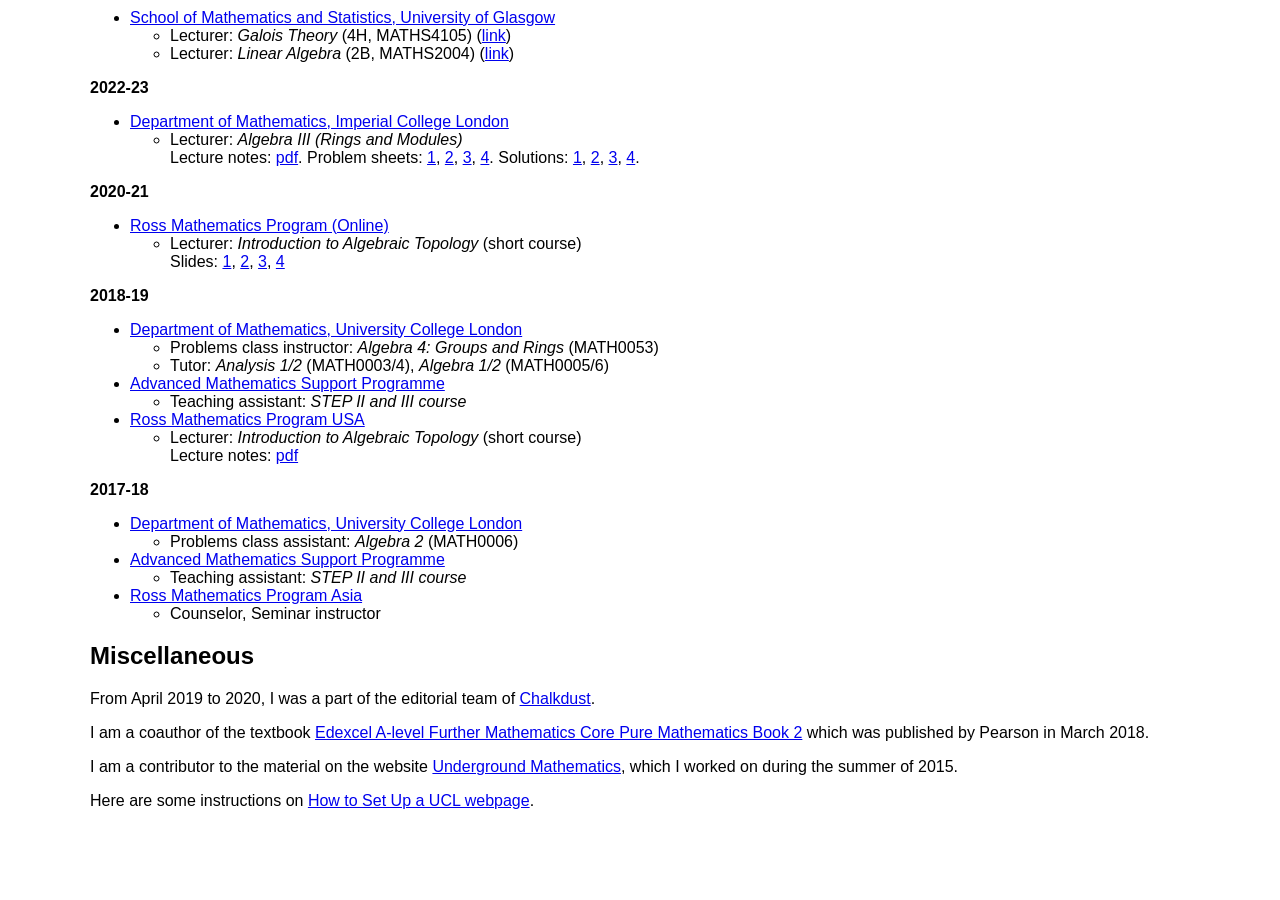
==== commit 23cb3dae: "Update author description in index.html" ====
--- a/index.html
+++ b/index.html
@@ -10,6 +10,7 @@
   gtag('config', 'UA-147065975-1');
 </script>
 <title>John Nicholson</title>
+<link rel="icon" type="image/svg+xml" href="/favicon.png">
 <link rel="stylesheet" type="text/css"
     href="https://cdn.rawgit.com/dreampulse/computer-modern-web-font/master/fonts.css">
 <link rel="stylesheet" href="https://cdnjs.cloudflare.com/ajax/libs/font-awesome/4.7.0/css/font-awesome.min.css">
@@ -57,7 +58,7 @@
     </td></tr>
 </table>
 <h1>John Nicholson</h1>
-<p>I am currently a Postdoctoral Research Fellow at the Max Planck Institute for Mathematics in Bonn. Previously, I was a Heilbronn Research Fellow at Imperial College London and a Rankin-Sneddon Research Fellow at the University of Glasgow. In October 2021, I completed my PhD at University College London under the supervision of <a href="https://iris.ucl.ac.uk/iris/browse/profile?upi=FEAJO83">F. E. A. Johnson</a>. Before that, I was a student at the University of Cambridge. 
+<p>I am currently a Postdoctoral Researcher at the Max Planck Institute for Mathematics in Bonn. Previously, I was a Heilbronn Research Fellow at Imperial College London and a Rankin-Sneddon Research Fellow at the University of Glasgow. In October 2021, I completed my PhD at University College London under the supervision of <a href="https://iris.ucl.ac.uk/iris/browse/profile?upi=FEAJO83">F. E. A. Johnson</a>. Before that, I was a student at the University of Cambridge. 
  </p>
 
 <p>
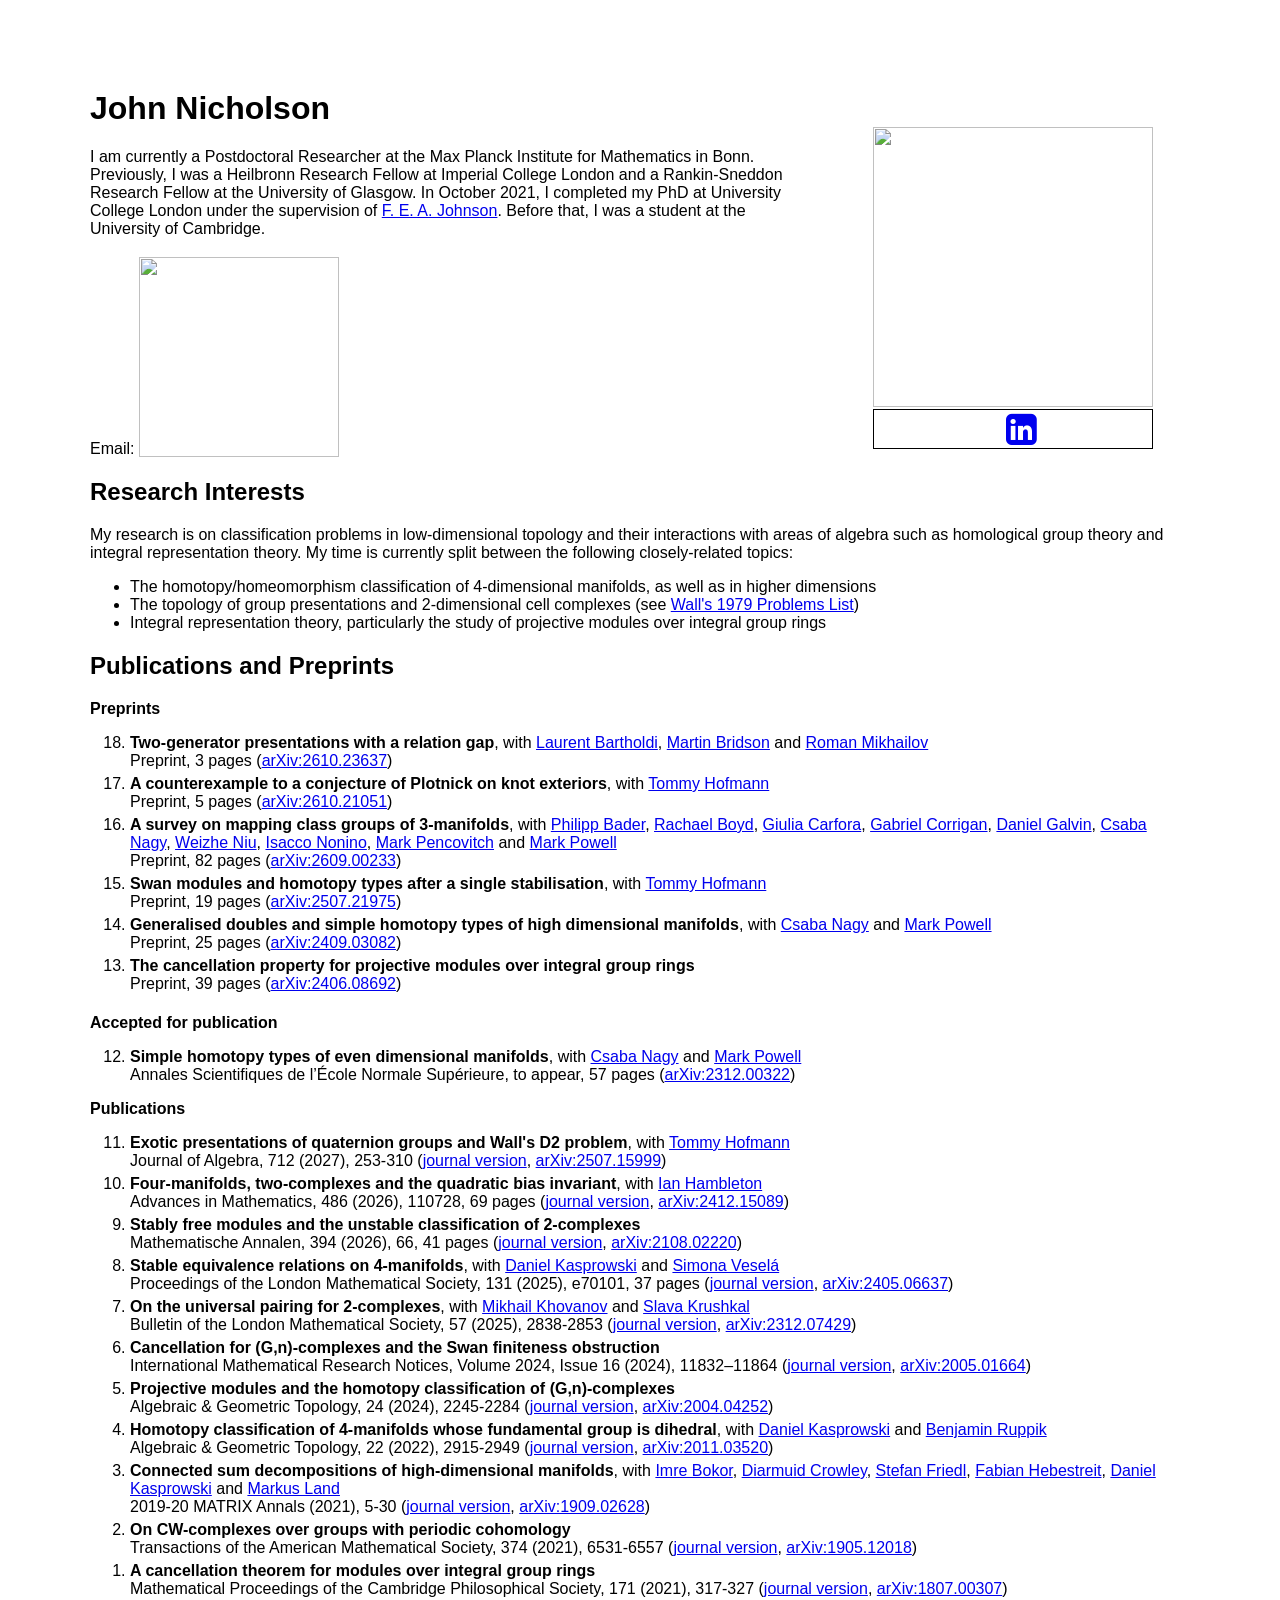
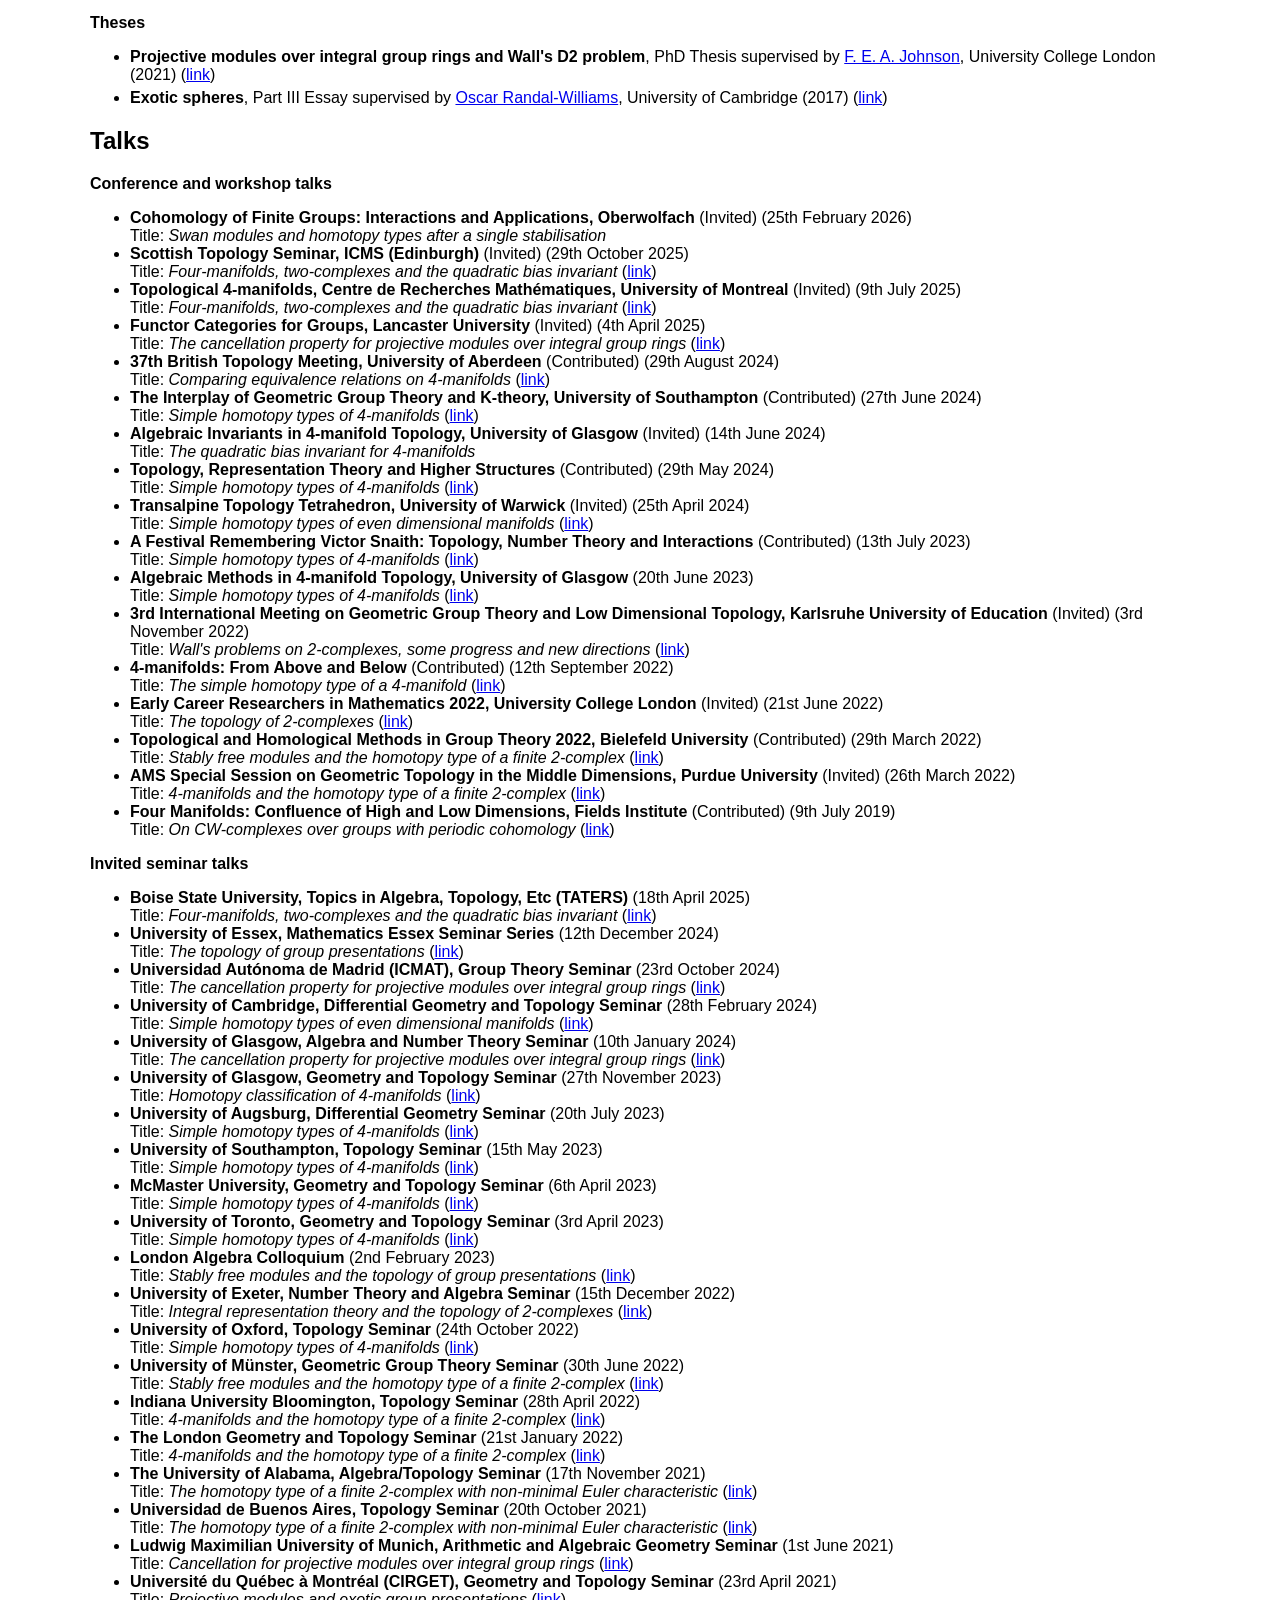
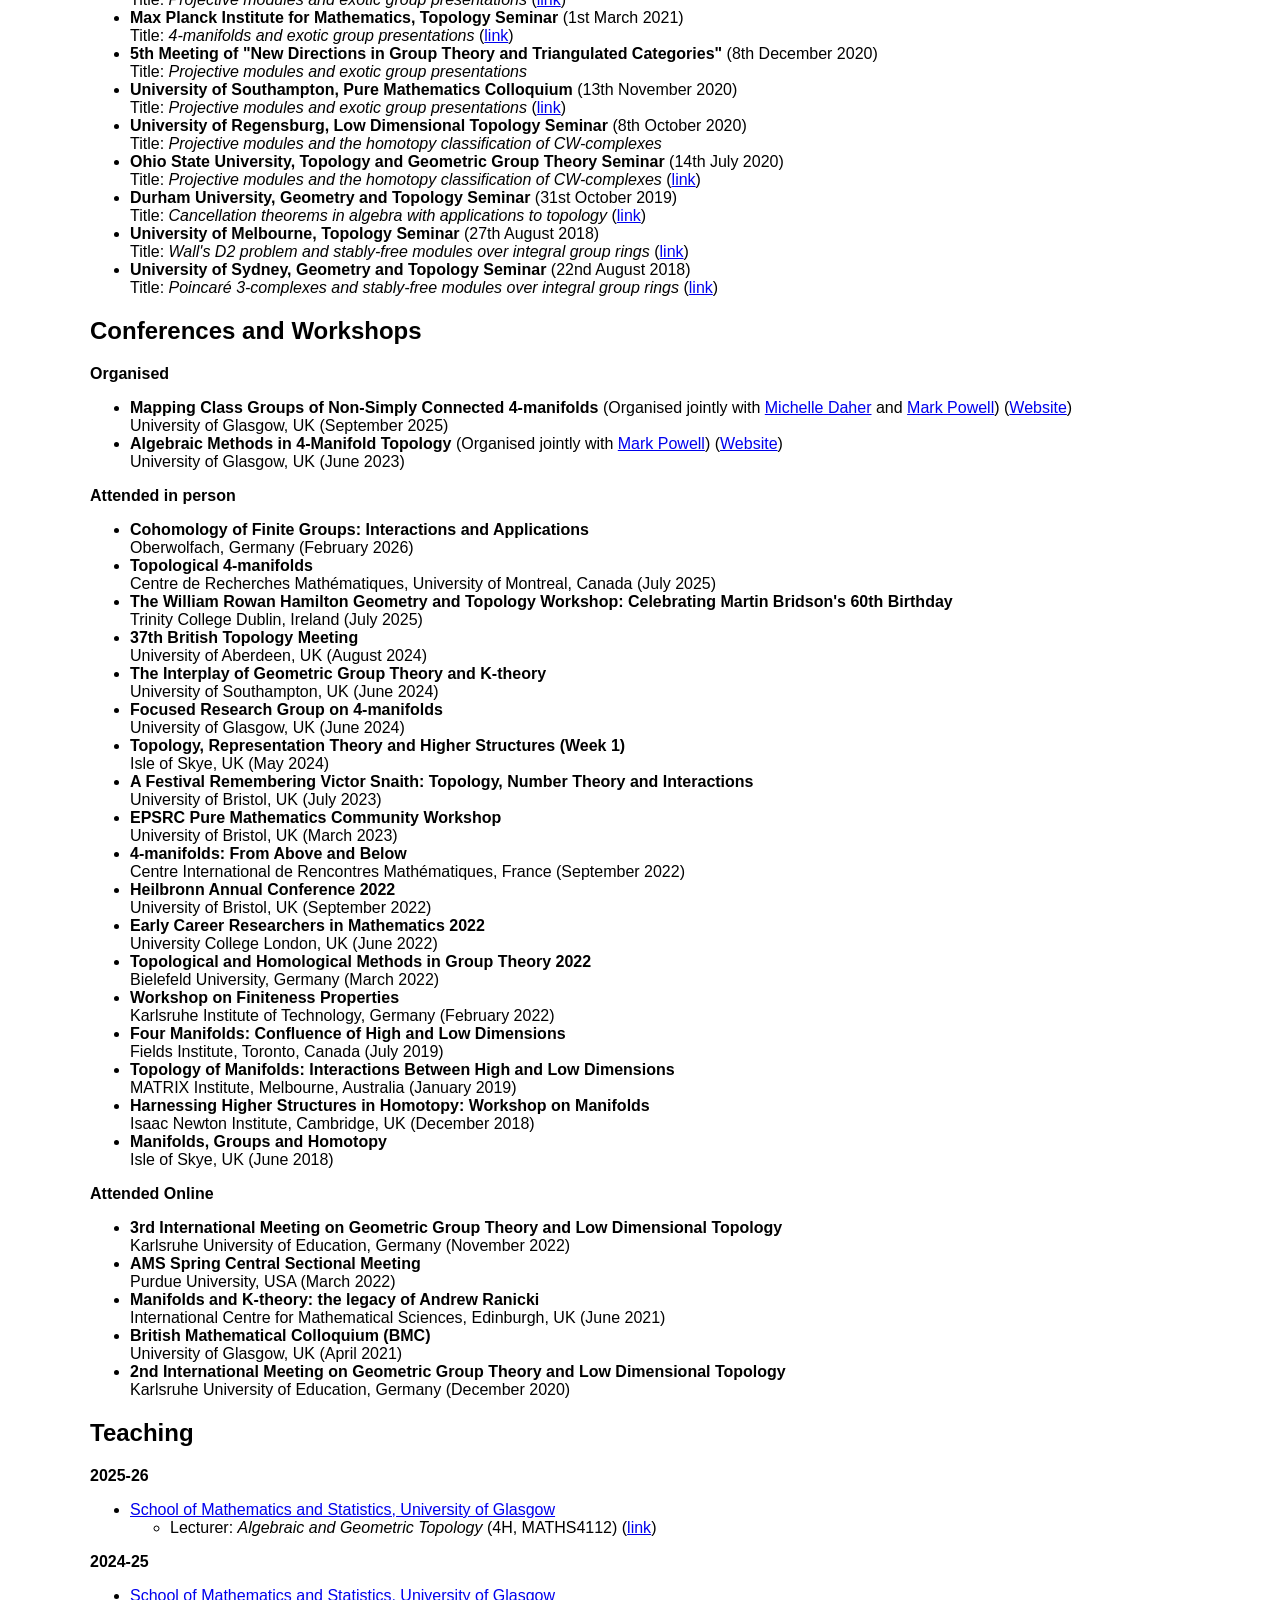
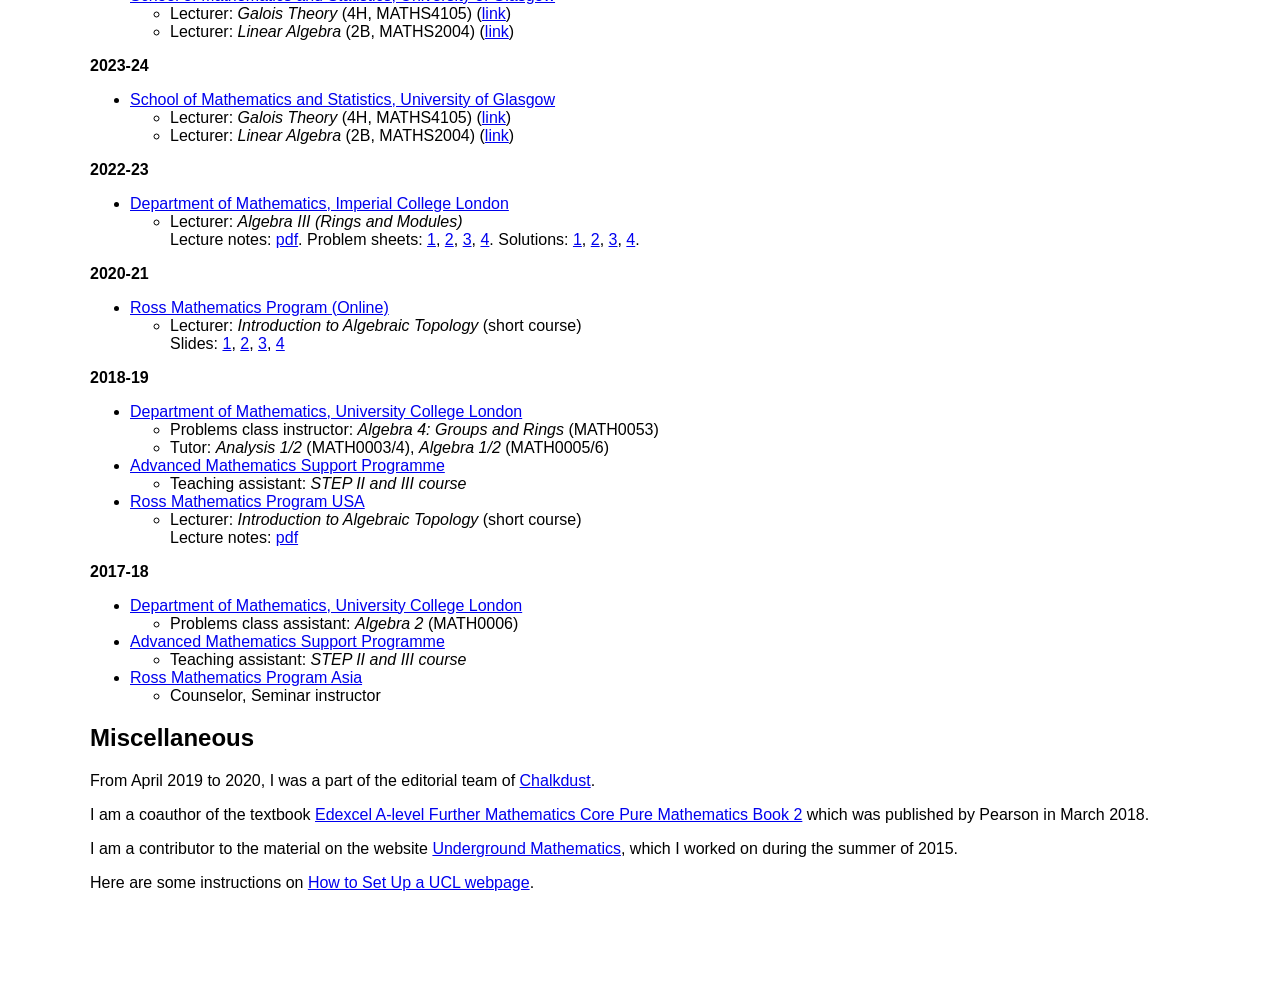
==== commit a0c611ed: "Update publication list in index.html" ====
--- a/index.html
+++ b/index.html
@@ -85,7 +85,17 @@
 
 <b>Preprints</b>
 
-<ol type=“6” reversed start="16">
+<ol type=“6” reversed start="18">
+<li>
+  <b>Two-generator presentations with a relation gap</b>, with <a href="https://bartholdi.pages.math.cnrs.fr/">Laurent Bartholdi</a>, <a href="https://people.maths.ox.ac.uk/bridson/">Martin Bridson</a> and <a href="https://scholar.google.com/citations?user=rRrAqIEAAAAJ&hl=en">Roman Mikhailov</a><br>
+Preprint, 3 pages (<a href="https://arxiv.org/abs/2610.23637">arXiv:2610.23637</a>)
+</li>
+<br style="line-height:5px;" />
+<li>
+  <b>A counterexample to a conjecture of Plotnick on knot exteriors</b>, with <a href="https://www.thofma.com/">Tommy Hofmann</a><br>
+Preprint, 5 pages (<a href="https://arxiv.org/abs/2610.21051">arXiv:2610.21051</a>)
+</li>
+<br style="line-height:5px;" />
 <li>
   <b>A survey on mapping class groups of 3-manifolds</b>, with <a href="https://sites.google.com/view/philippbader-math?usp=sharing">Philipp Bader</a>, <a href="https://www.maths.gla.ac.uk/~rboyd/">Rachael Boyd</a>, <a href="https://uk.linkedin.com/in/giulia-carfora">Giulia Carfora</a>, <a href="https://www.gabrielcorrigan.com/">Gabriel Corrigan</a>, <a href="https://dapgalvin.github.io/">Daniel Galvin</a>, <a href="https://guests.mpim-bonn.mpg.de/nagy/">Csaba Nagy</a>, <a href="https://zy18859.wixsite.com/website">Weizhe Niu</a>, <a href="https://sites.google.com/view/isaccononinomath/home-page">Isacco Nonino</a>, <a href="https://sites.google.com/view/mark-pencovitch/">Mark Pencovitch</a> and <a href="https://www.maths.gla.ac.uk/~mpowell/">Mark Powell</a><br>
 Preprint, 82 pages (<a href="https://arxiv.org/abs/2609.00233">arXiv:2609.00233</a>)
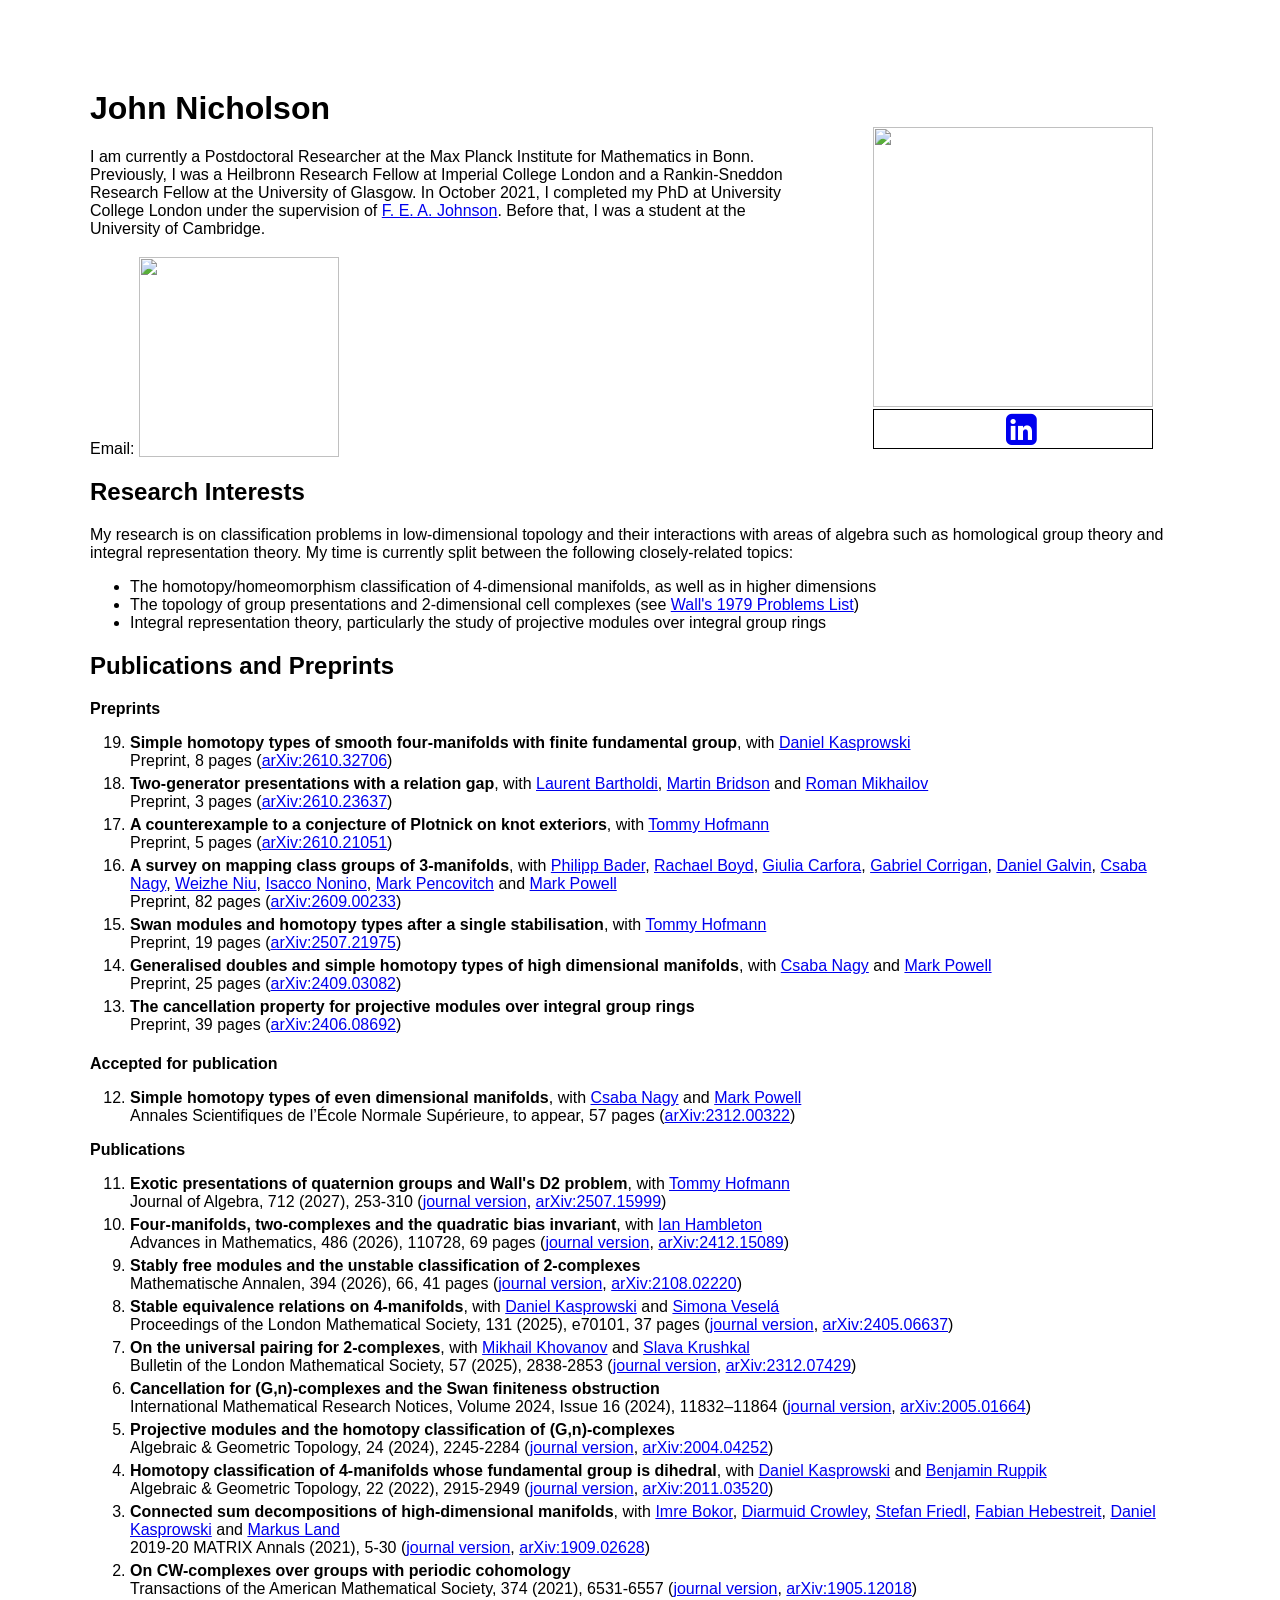
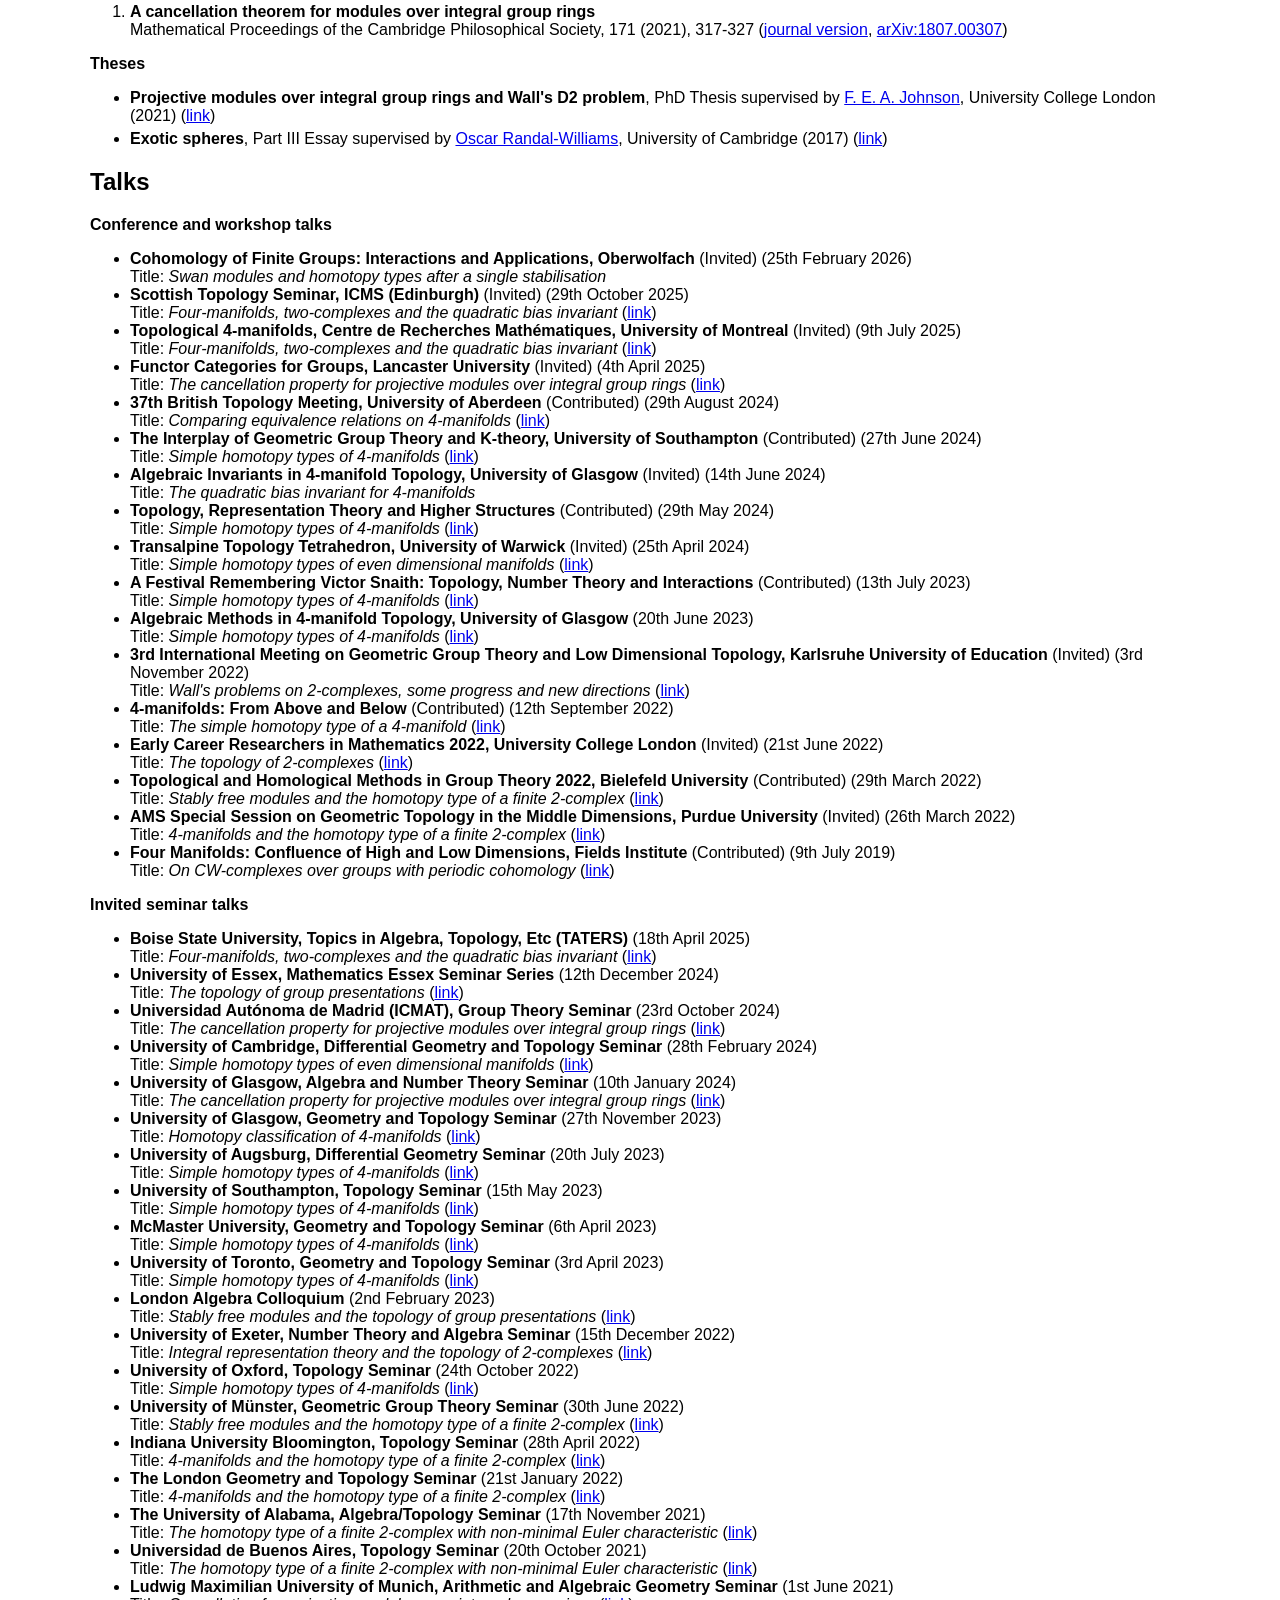
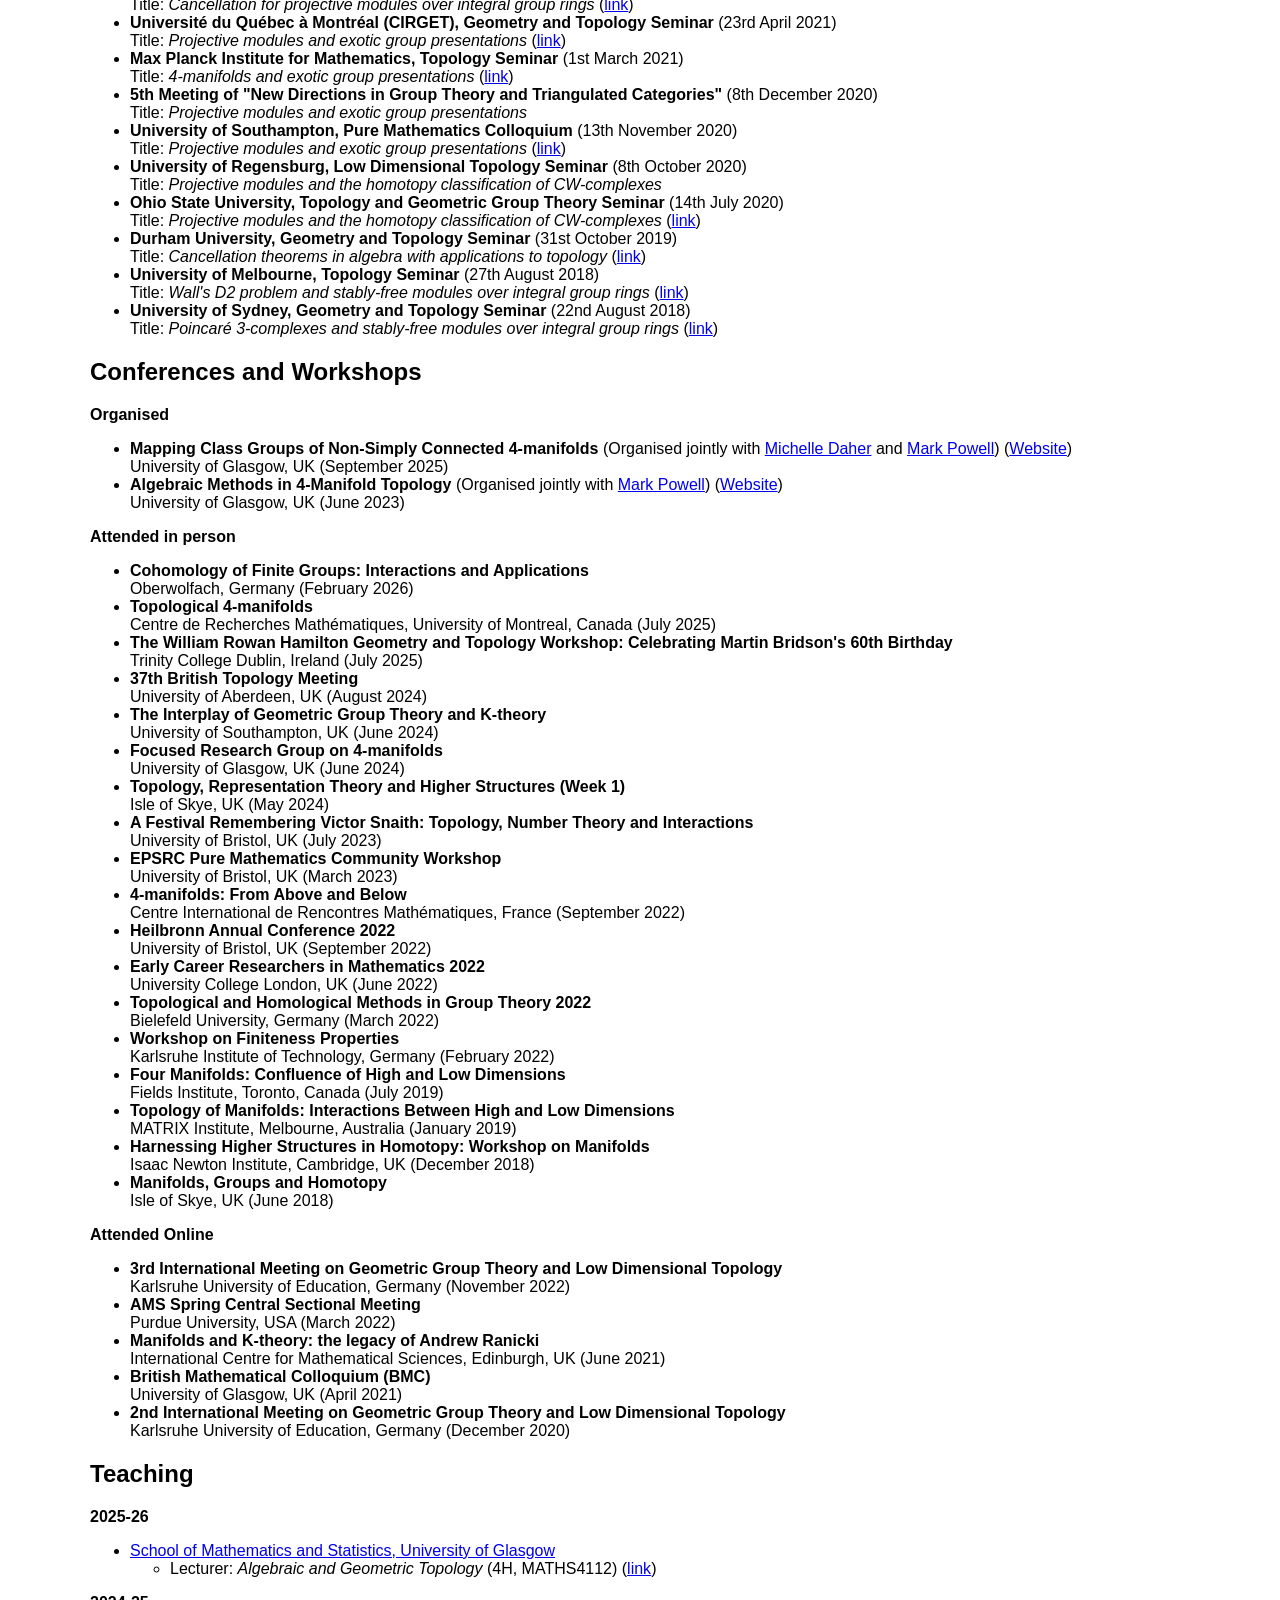
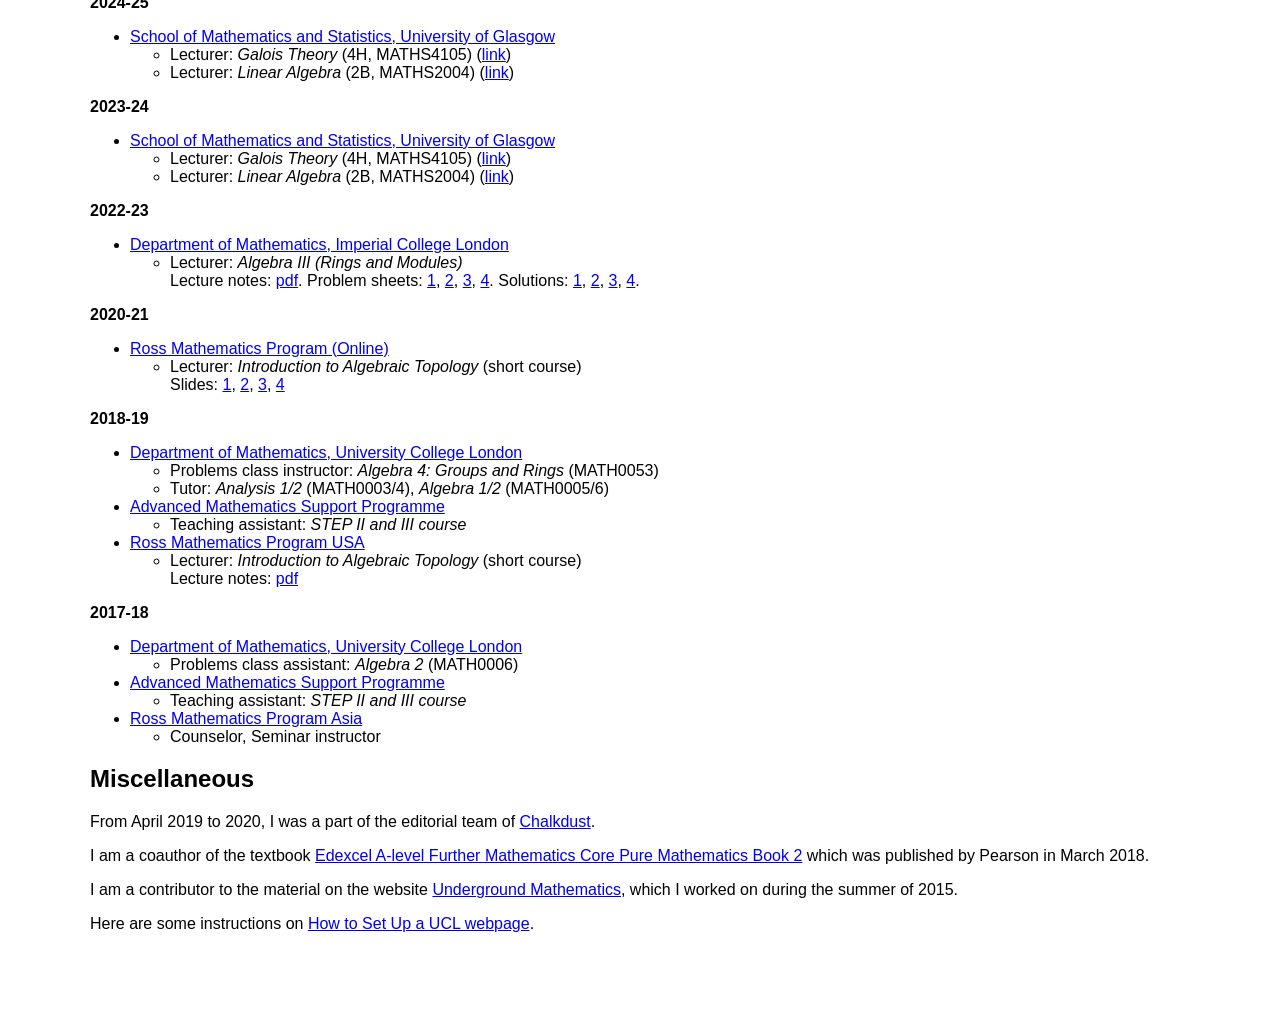
==== commit 3a20813b: "Update publication list in index.html" ====
--- a/index.html
+++ b/index.html
@@ -85,7 +85,12 @@
 
 <b>Preprints</b>
 
-<ol type=“6” reversed start="18">
+<ol type=“6” reversed start="19">
+<li>
+  <b>Simple homotopy types of smooth four-manifolds with finite fundamental group</b>, with <a href="https://dkasprowski.github.io/">Daniel Kasprowski</a><br>
+Preprint, 8 pages (<a href="https://arxiv.org/abs/2610.32706">arXiv:2610.32706</a>)
+</li>
+<br style="line-height:5px;" />
 <li>
   <b>Two-generator presentations with a relation gap</b>, with <a href="https://bartholdi.pages.math.cnrs.fr/">Laurent Bartholdi</a>, <a href="https://people.maths.ox.ac.uk/bridson/">Martin Bridson</a> and <a href="https://scholar.google.com/citations?user=rRrAqIEAAAAJ&hl=en">Roman Mikhailov</a><br>
 Preprint, 3 pages (<a href="https://arxiv.org/abs/2610.23637">arXiv:2610.23637</a>)
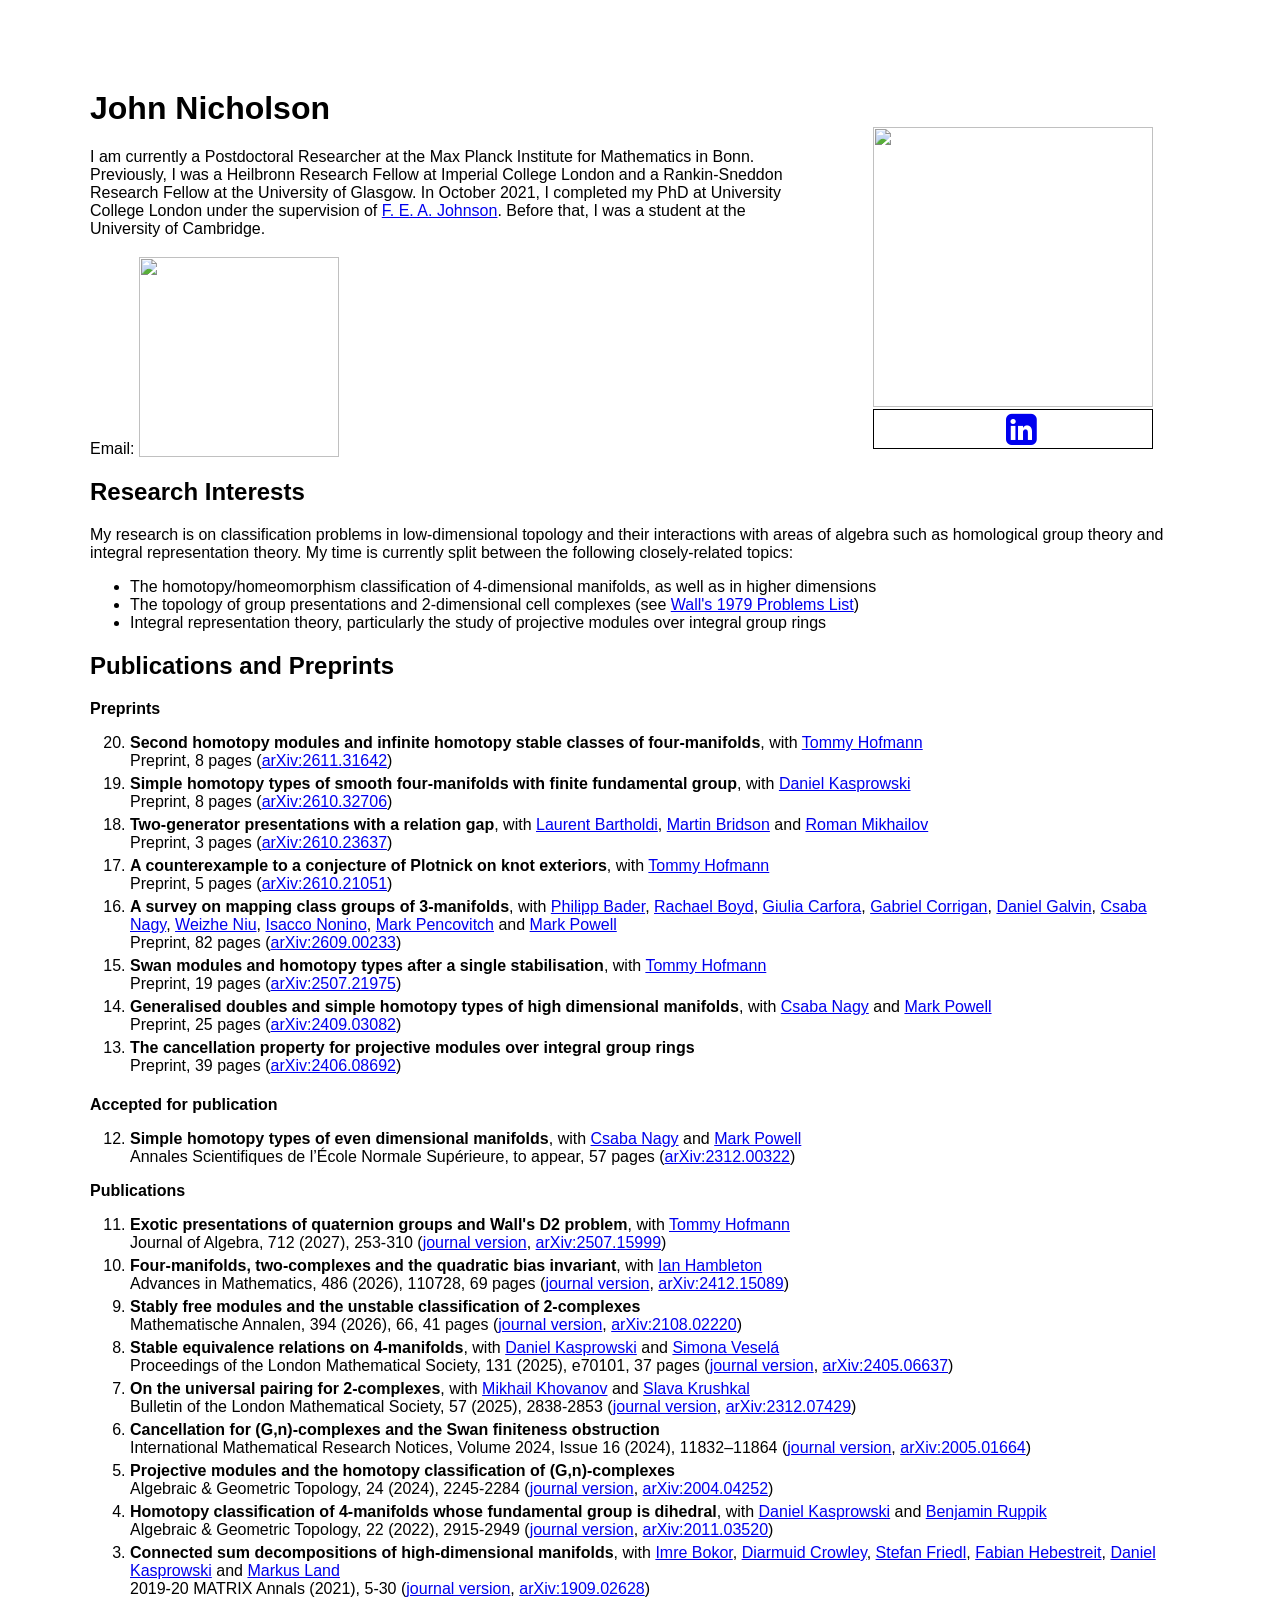
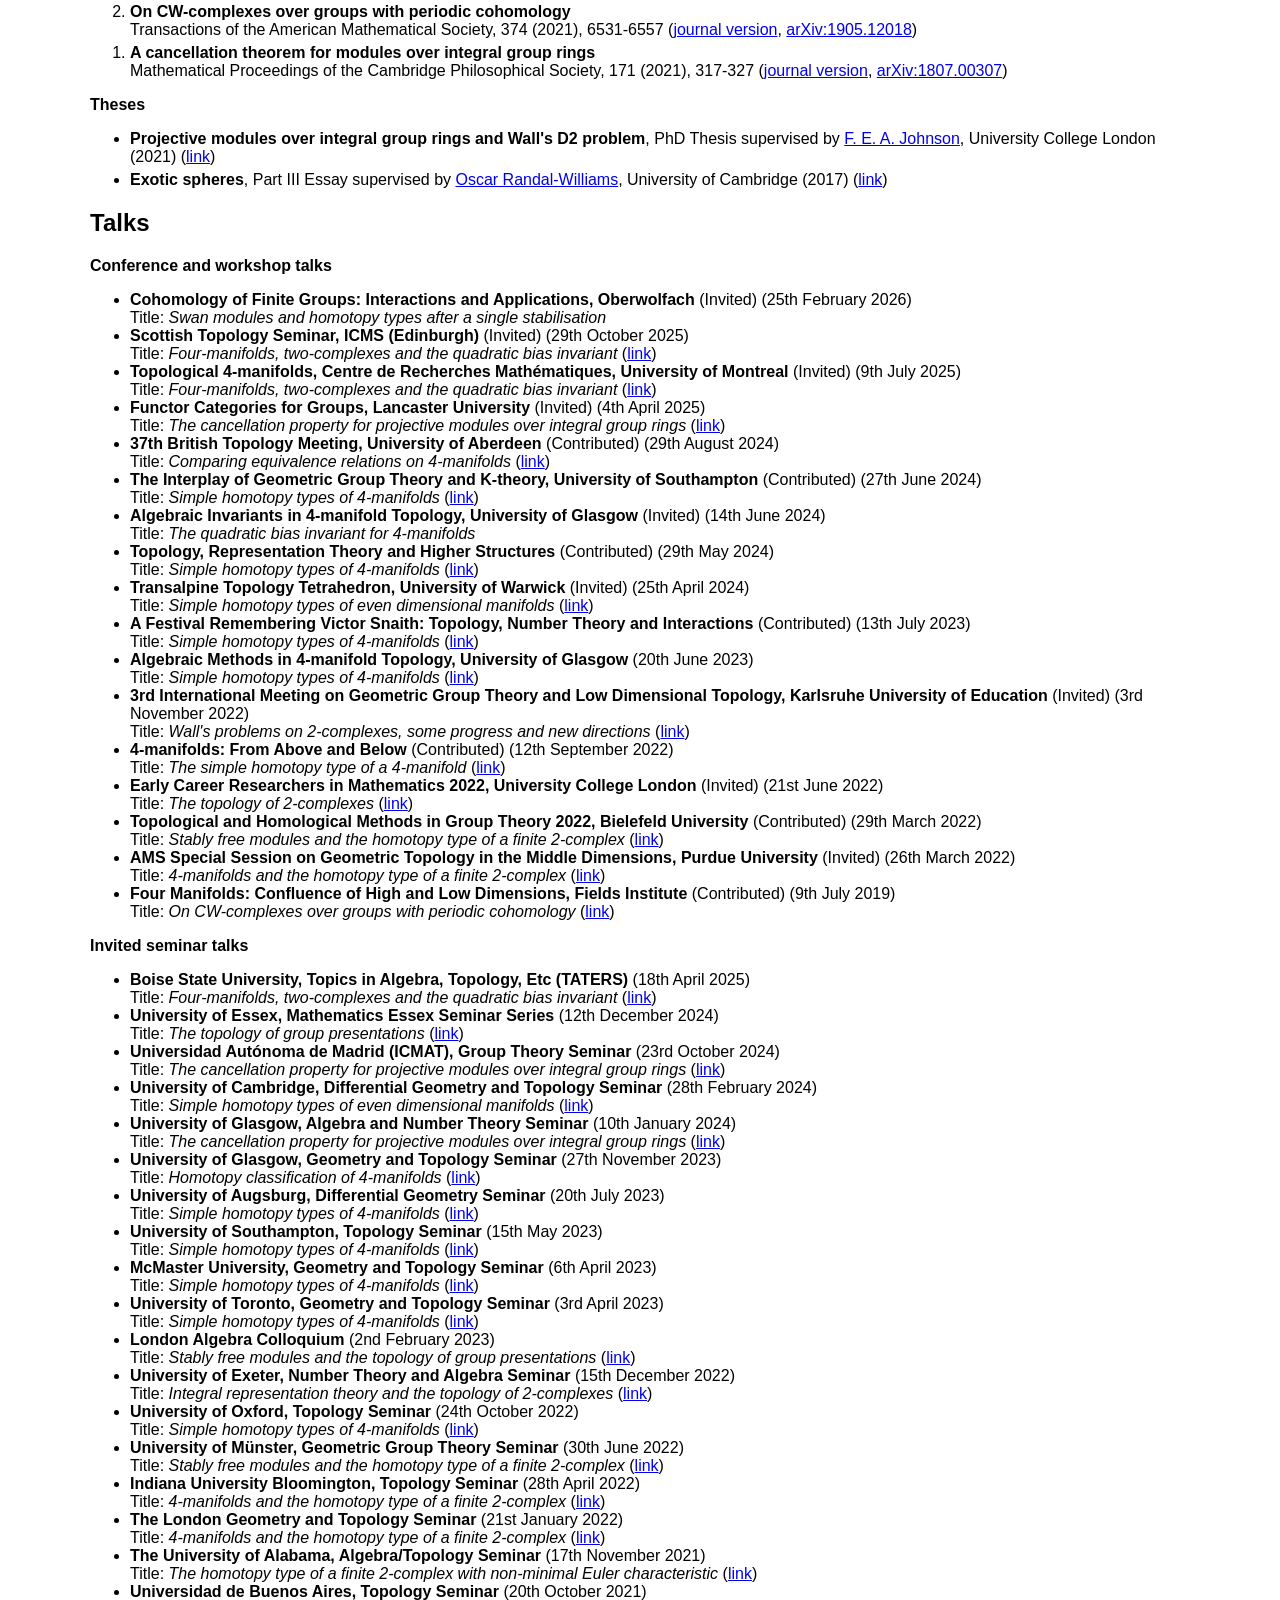
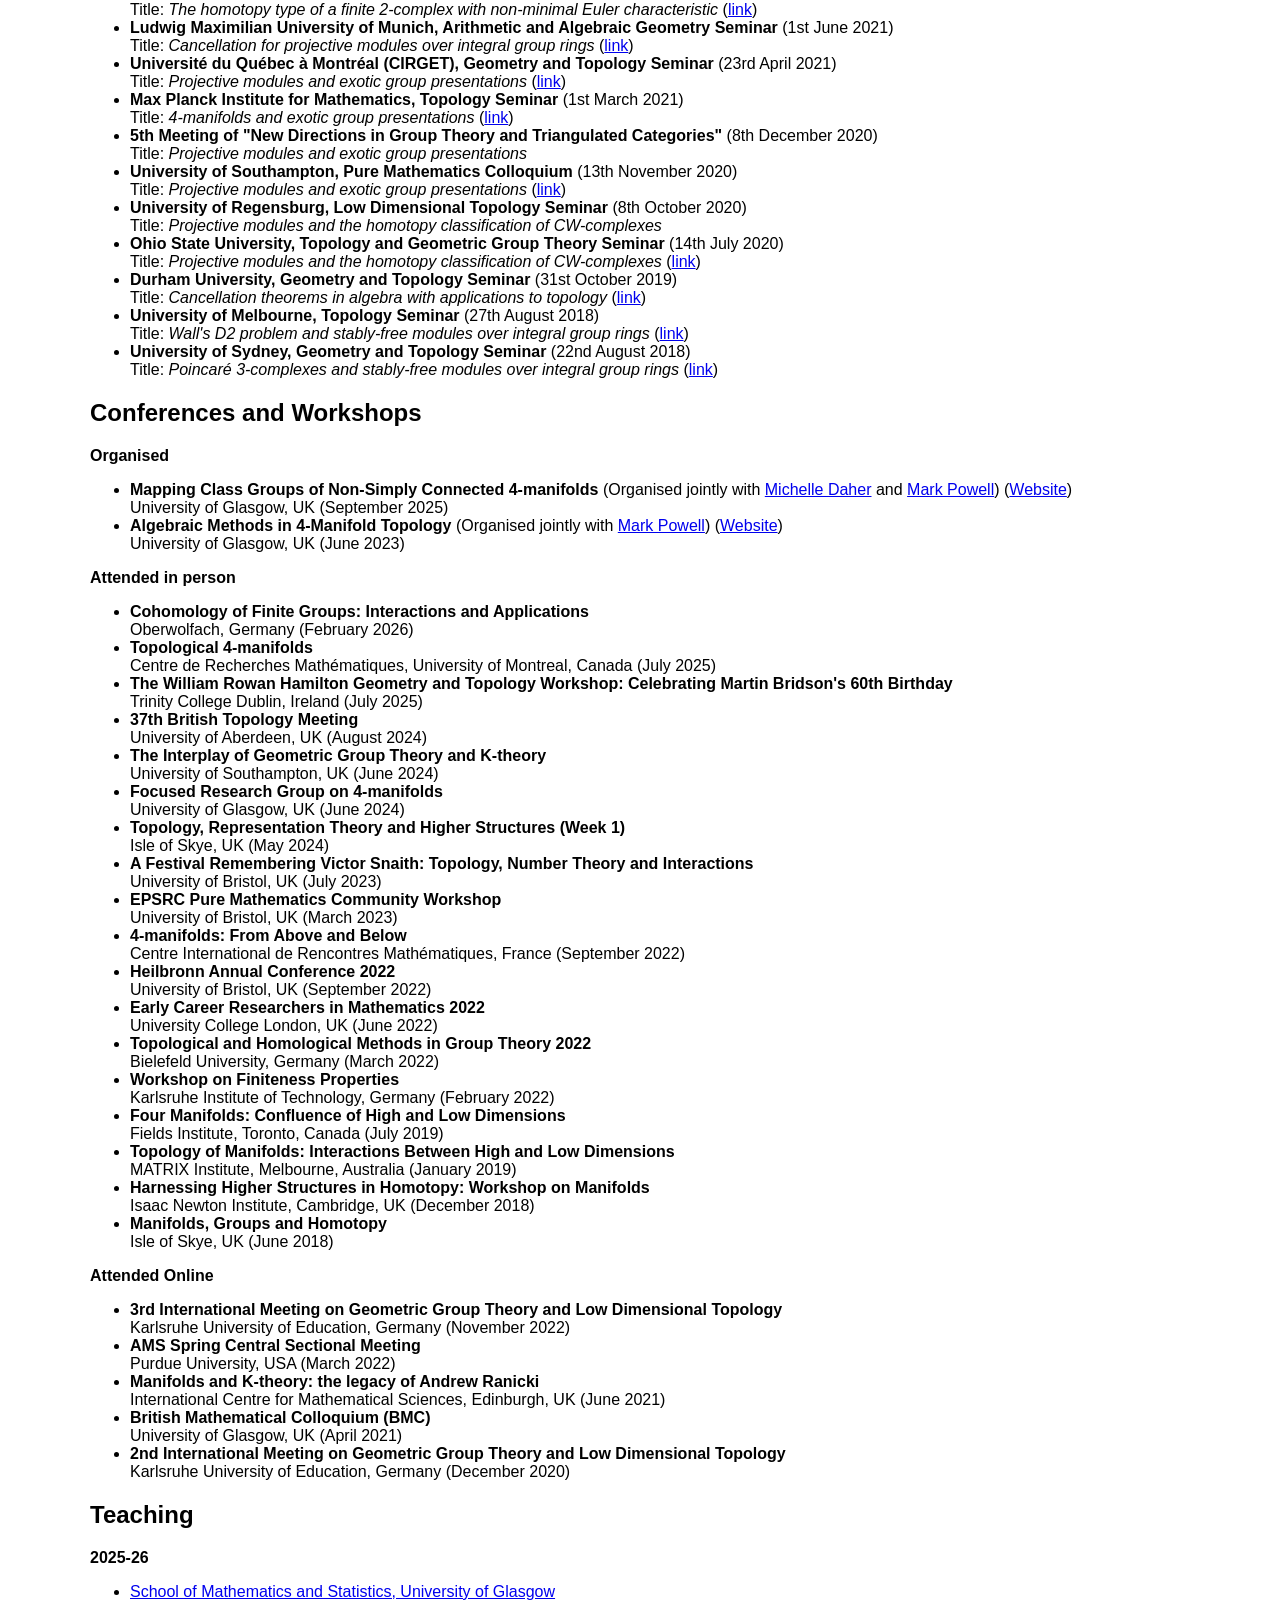
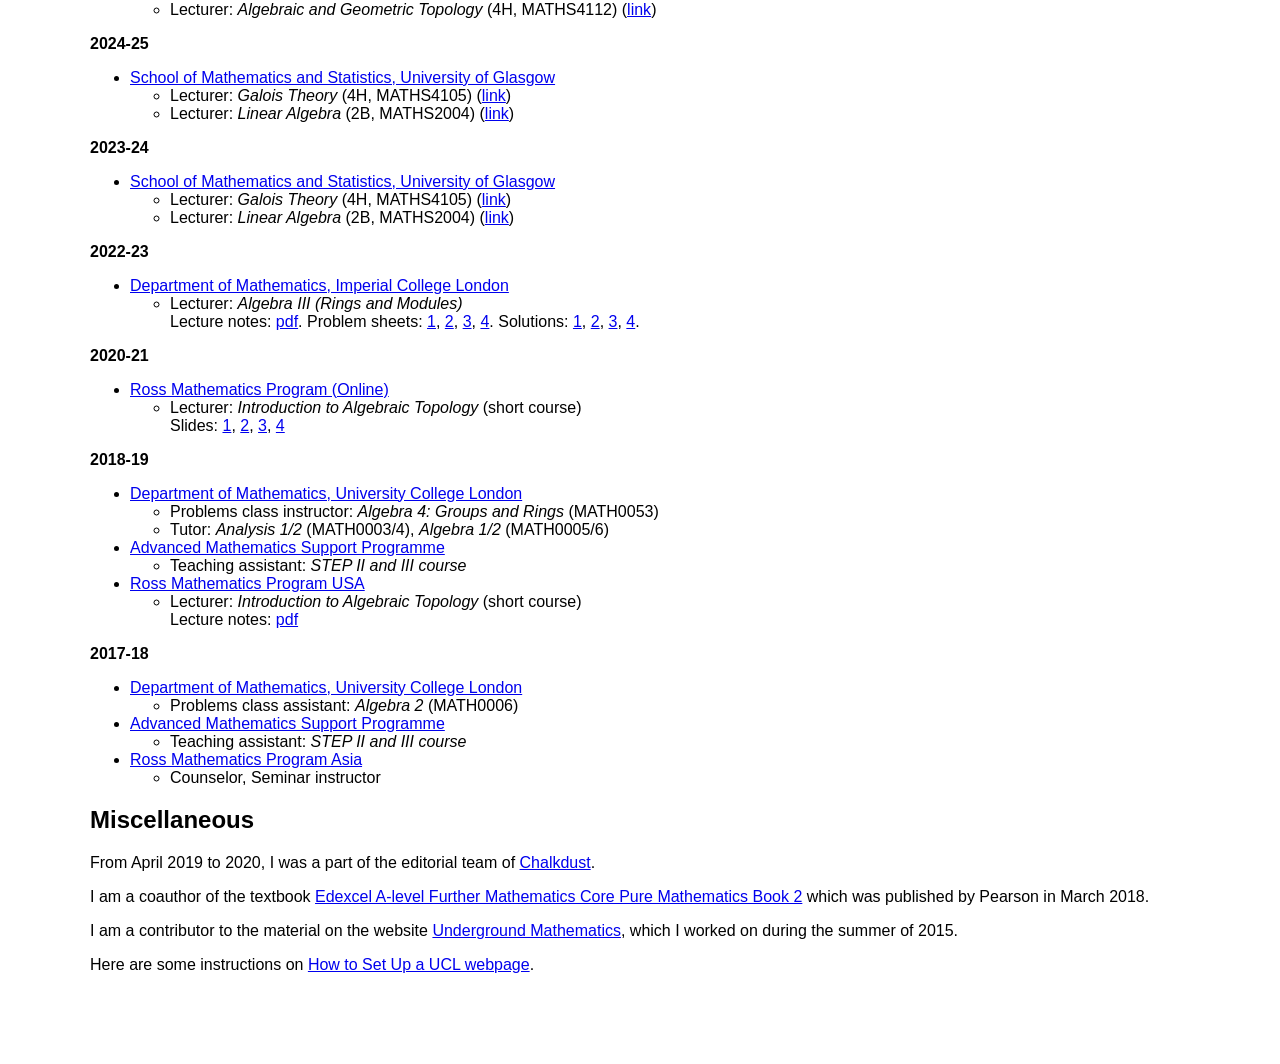
==== commit d47e7fb1: "Modify publications list in index.html Updated the ordered list to start from 20 and added a new pub" ====
--- a/index.html
+++ b/index.html
@@ -85,7 +85,12 @@
 
 <b>Preprints</b>
 
-<ol type=“6” reversed start="19">
+<ol type=“6” reversed start="20">
+<li>
+  <b>Second homotopy modules and infinite homotopy stable classes of four-manifolds</b>, with <a href="https://www.thofma.com/">Tommy Hofmann</a><br>
+Preprint, 8 pages (<a href="https://arxiv.org/abs/2611.31642">arXiv:2611.31642</a>)
+</li>
+<br style="line-height:5px;" />
 <li>
   <b>Simple homotopy types of smooth four-manifolds with finite fundamental group</b>, with <a href="https://dkasprowski.github.io/">Daniel Kasprowski</a><br>
 Preprint, 8 pages (<a href="https://arxiv.org/abs/2610.32706">arXiv:2610.32706</a>)
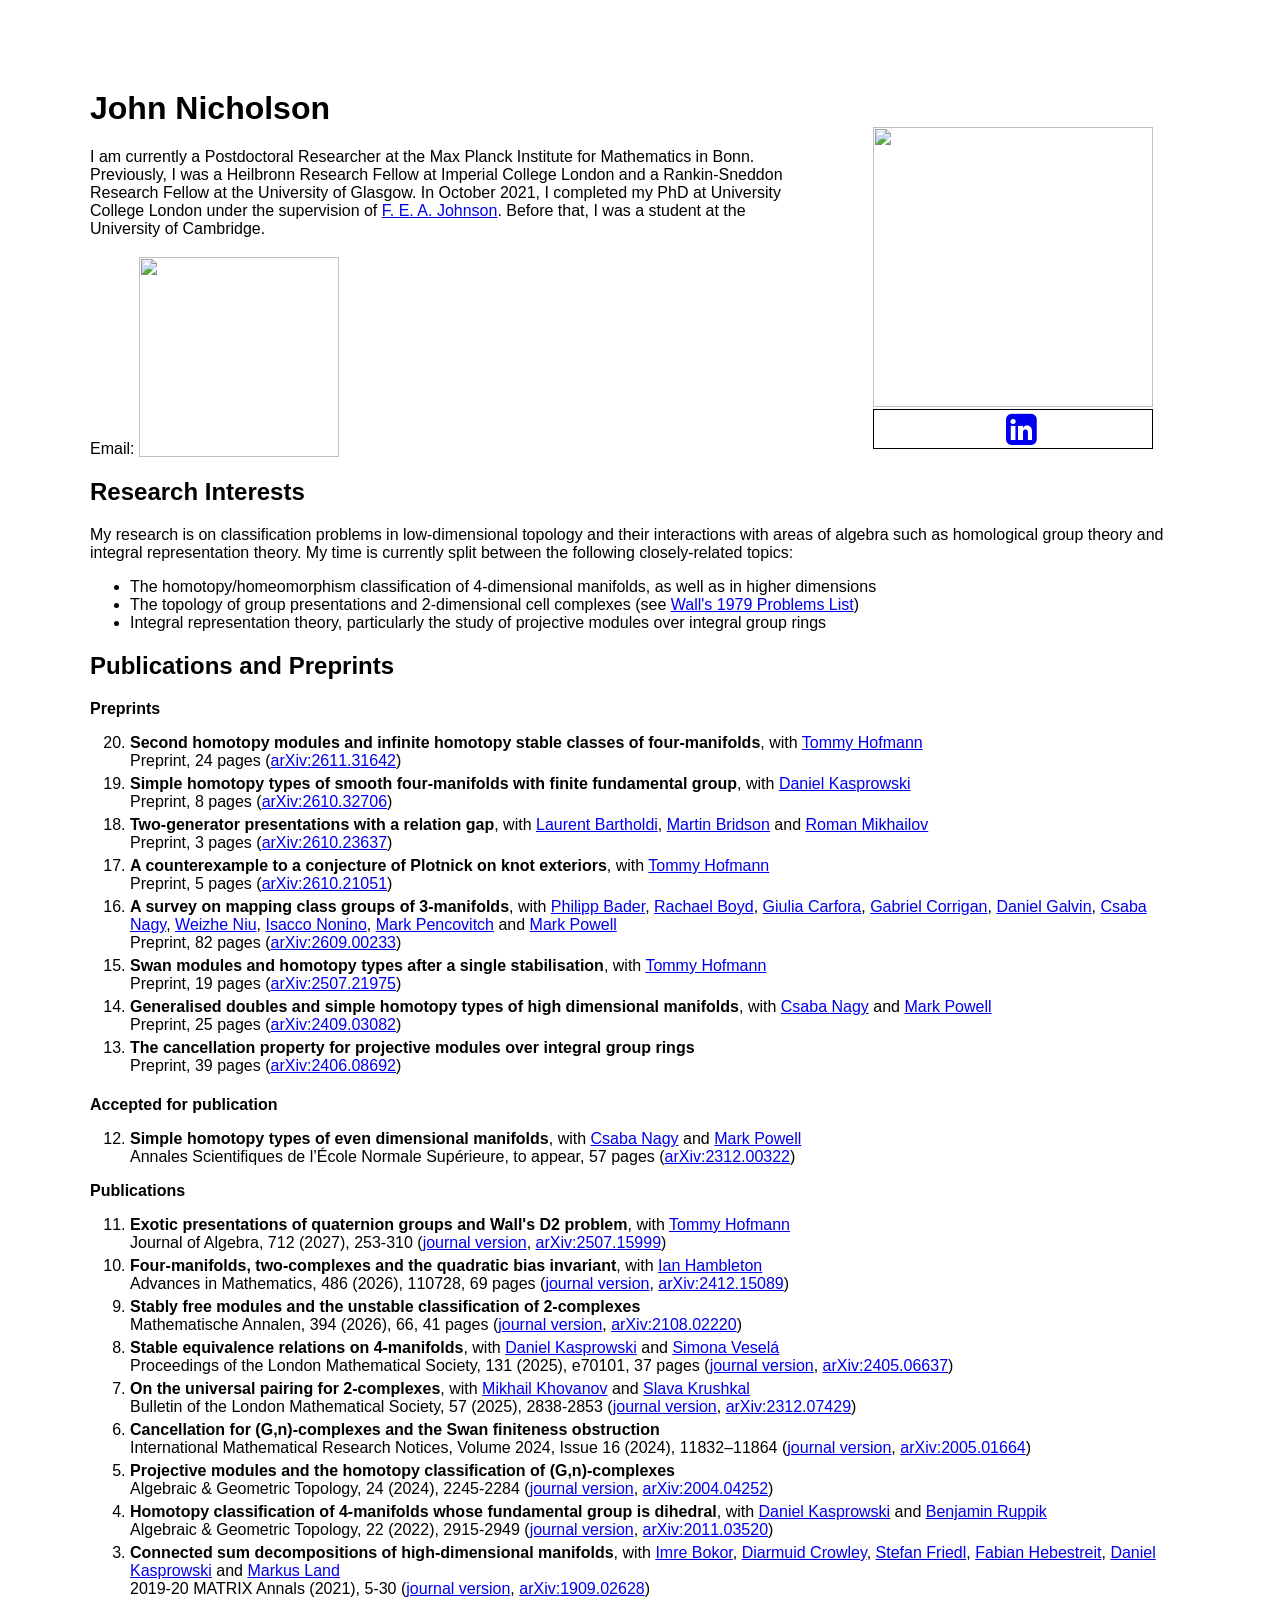
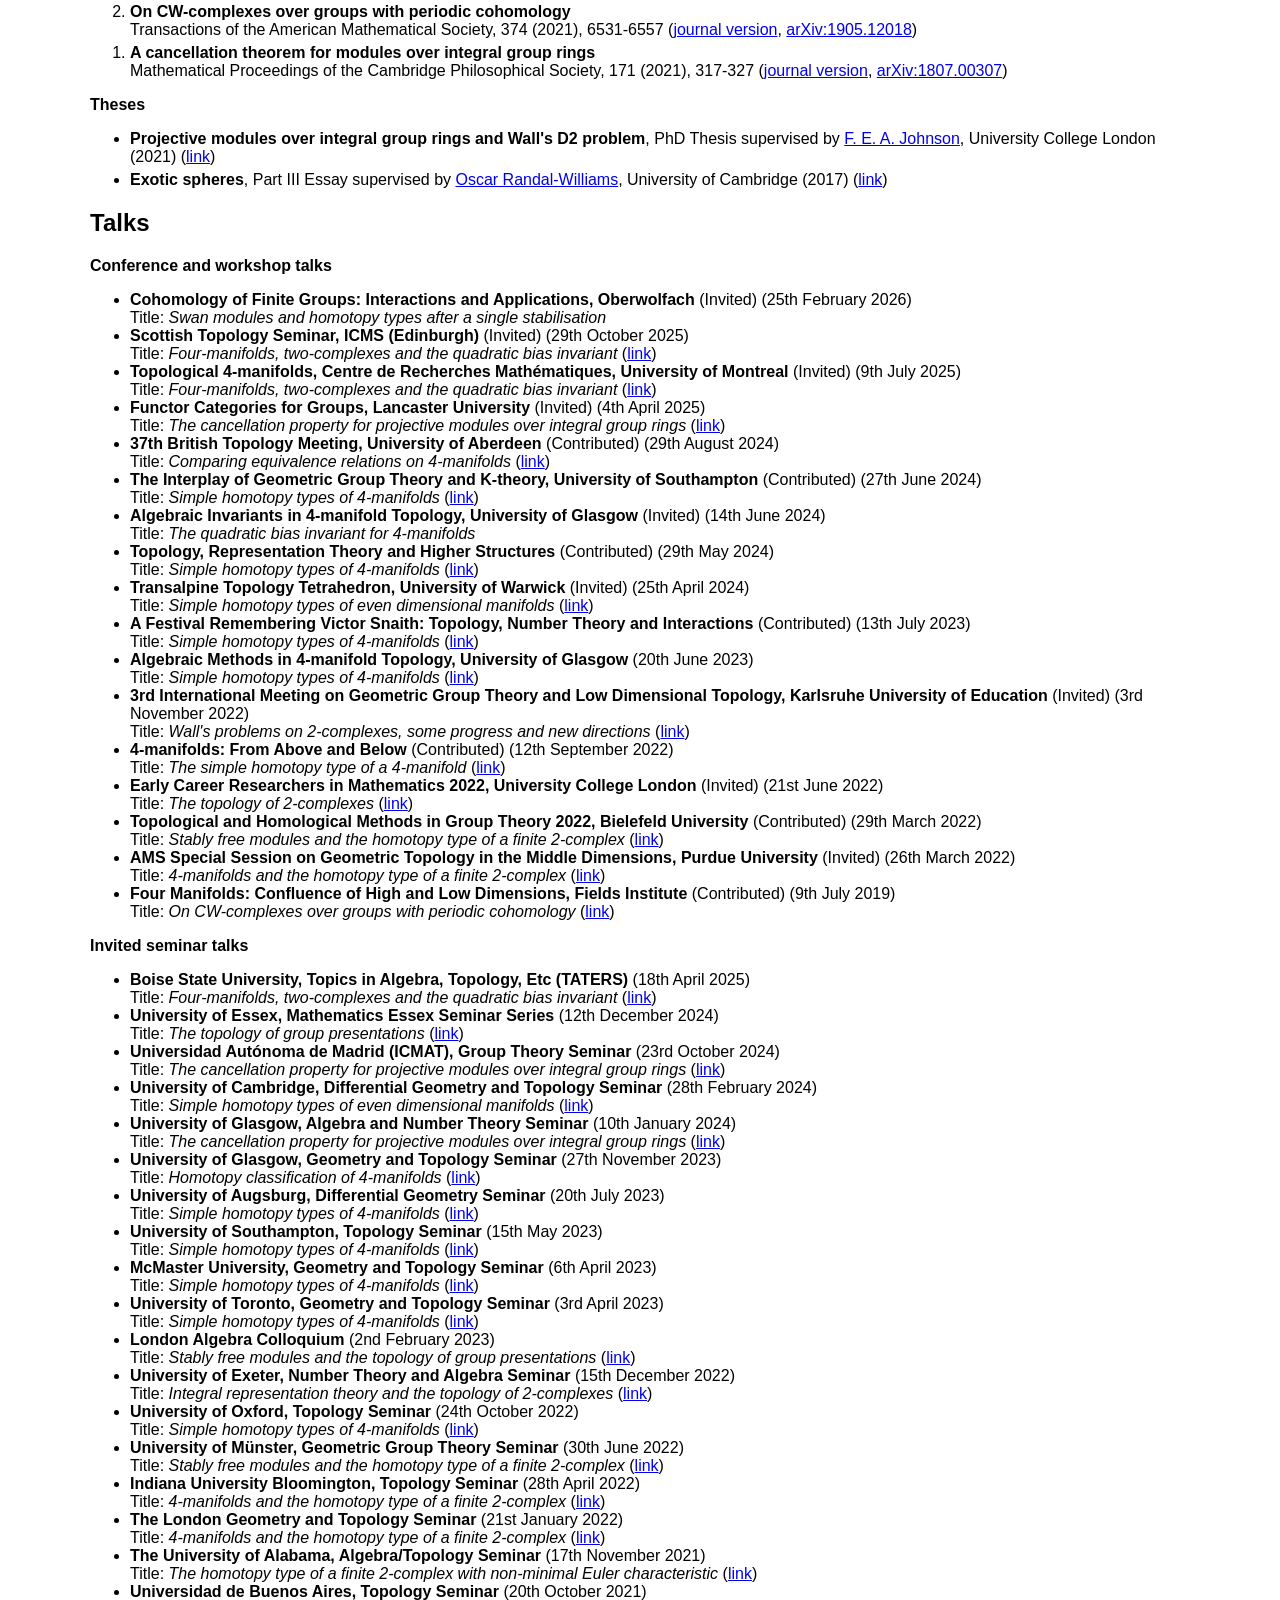
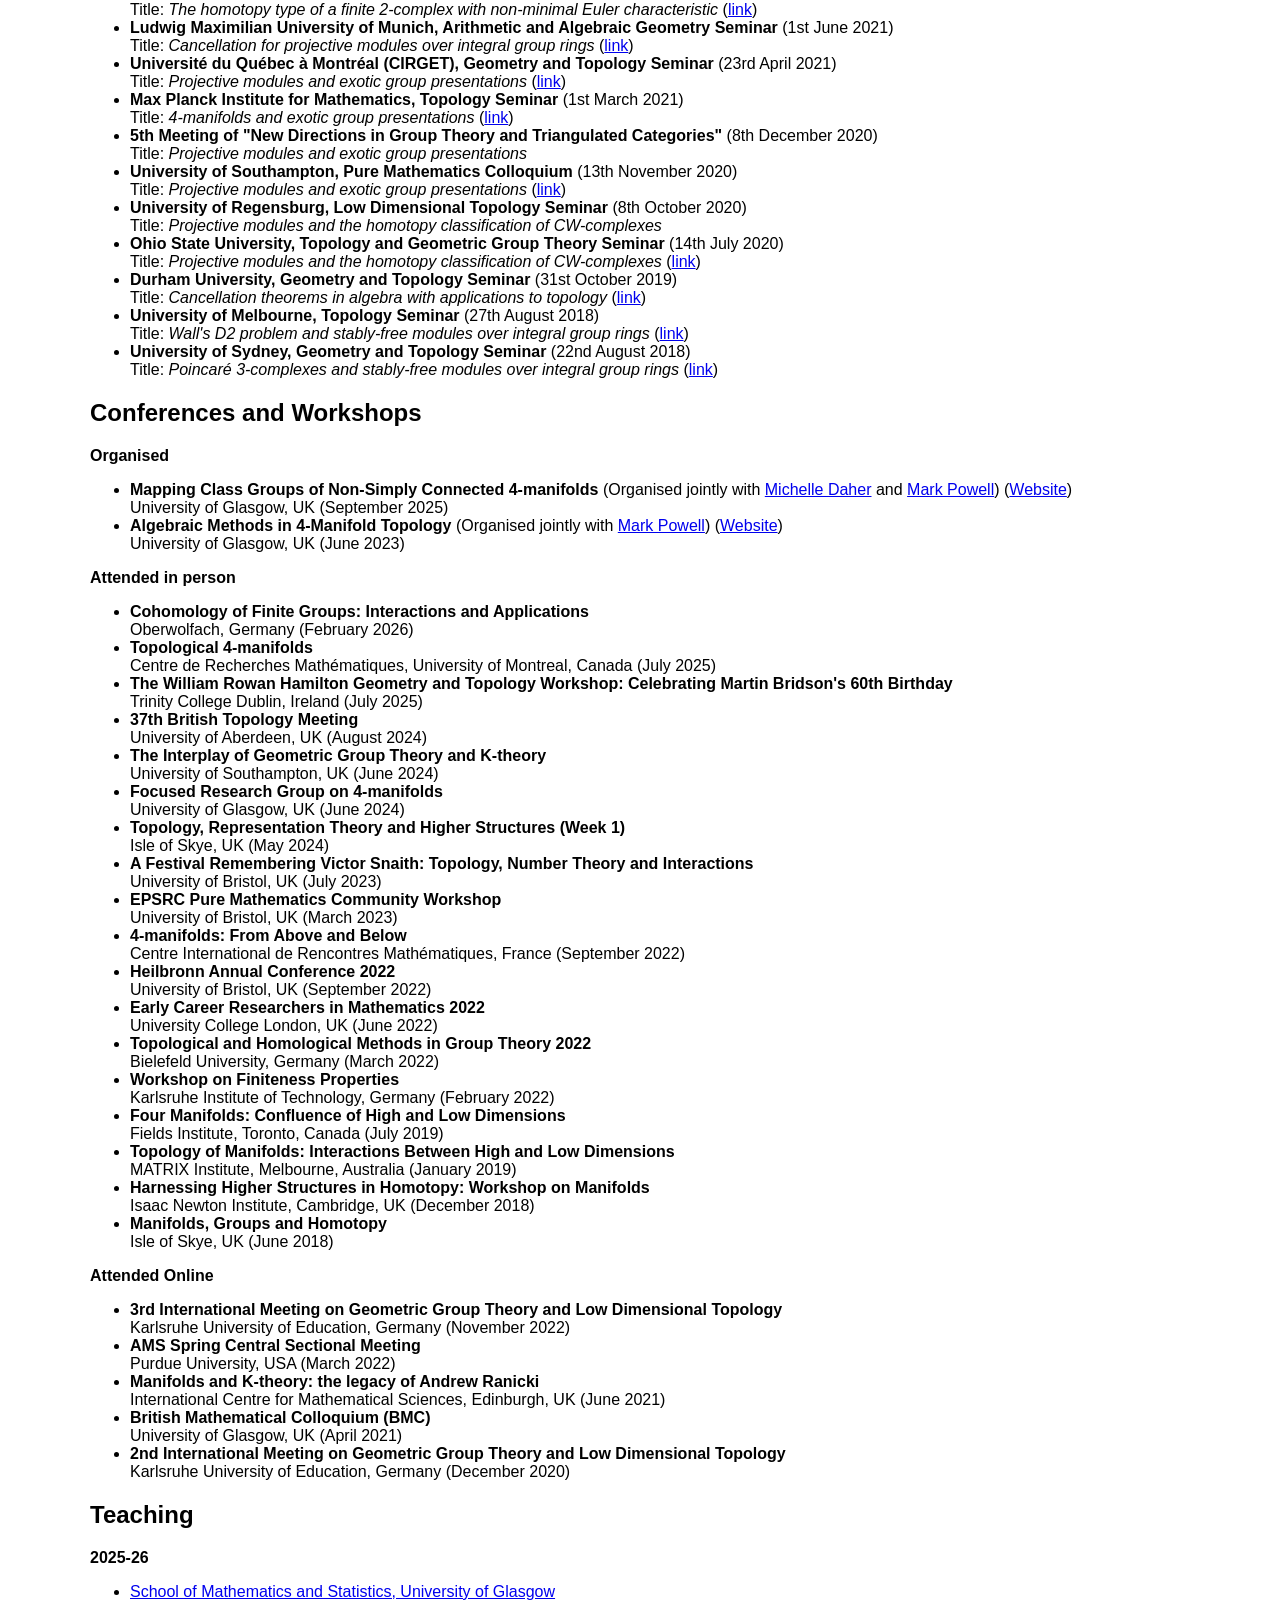
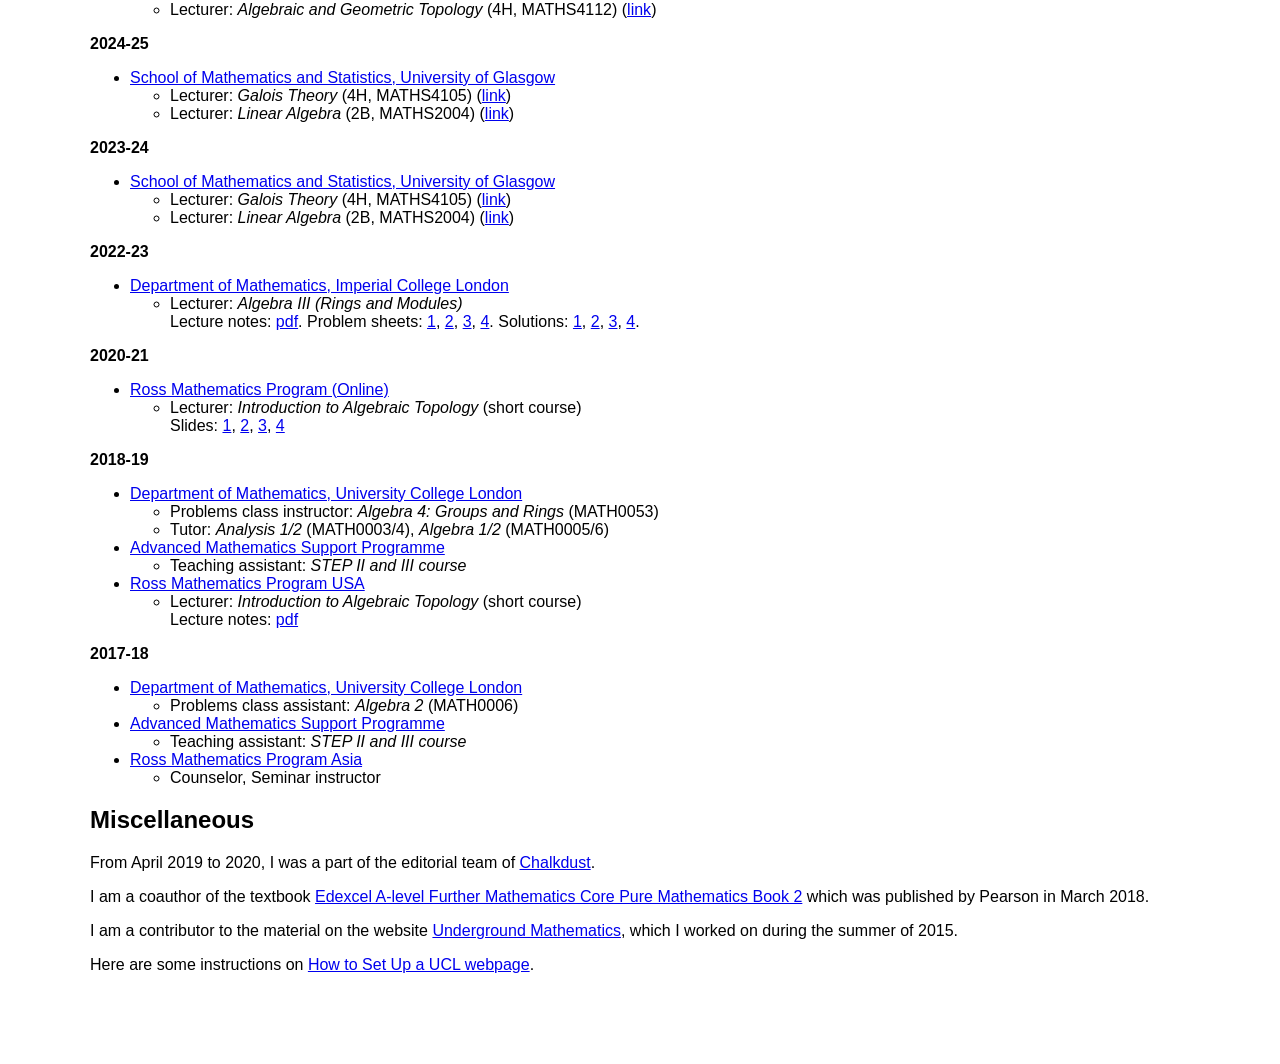
==== commit 6685be3a: "Update index.html" ====
--- a/index.html
+++ b/index.html
@@ -88,7 +88,7 @@
 <ol type=“6” reversed start="20">
 <li>
   <b>Second homotopy modules and infinite homotopy stable classes of four-manifolds</b>, with <a href="https://www.thofma.com/">Tommy Hofmann</a><br>
-Preprint, 8 pages (<a href="https://arxiv.org/abs/2611.31642">arXiv:2611.31642</a>)
+Preprint, 24 pages (<a href="https://arxiv.org/abs/2611.31642">arXiv:2611.31642</a>)
 </li>
 <br style="line-height:5px;" />
 <li>
